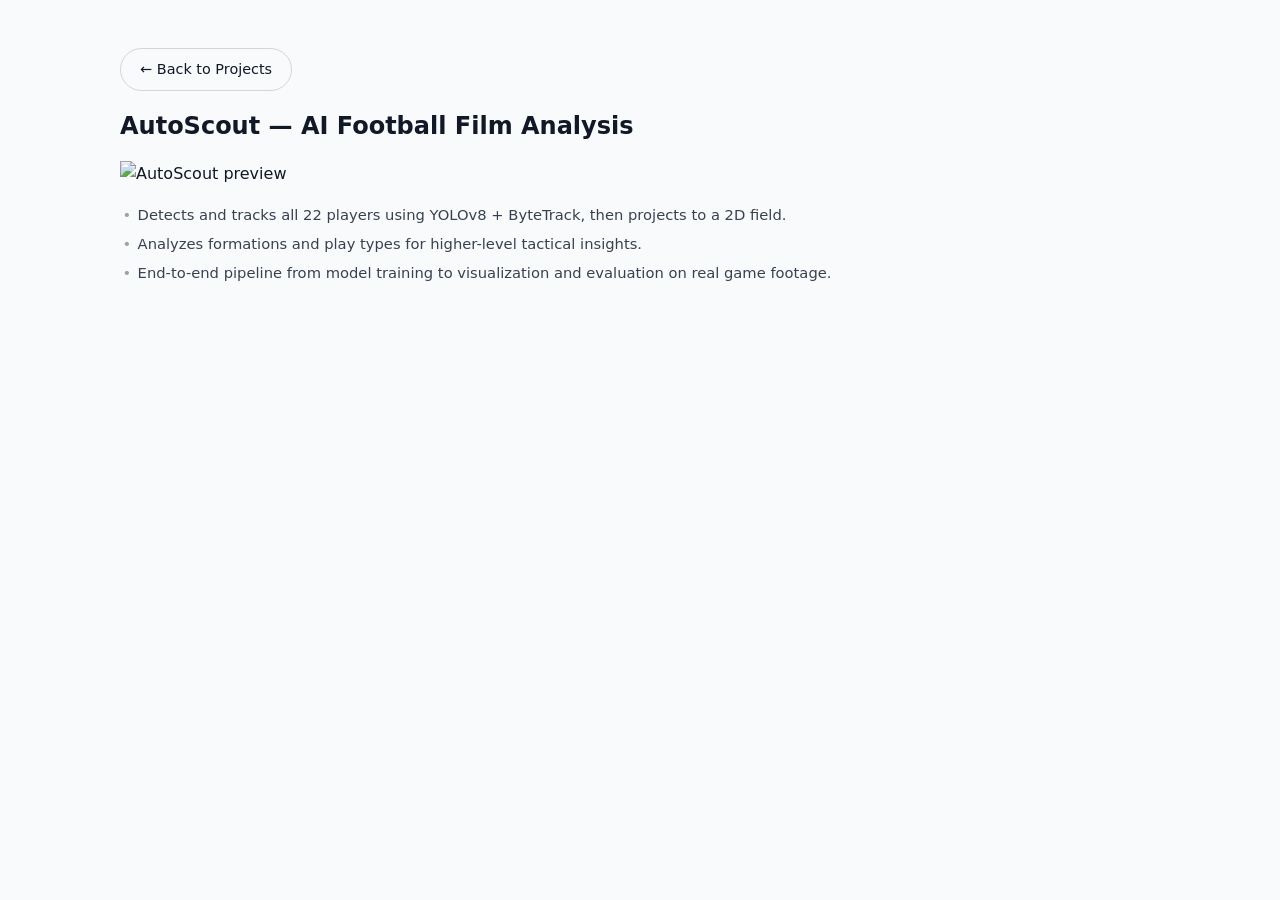
==== projects/autoscout.html @ d0f00c91 "add first project" ====
<!DOCTYPE html>
<html lang="en">
<head>
  <meta charset="UTF-8" />
  <meta name="viewport" content="width=device-width, initial-scale=1" />
  <title>AutoScout — Project Details</title>
  <link rel="stylesheet" href="../style.css" />
</head>
<body>
  <main class="section">
    <div class="container">
      <a href="../index.html#projects" class="btn">← Back to Projects</a>
      <h1 class="section-title" style="margin-top: 1rem;">AutoScout — AI Football Film Analysis</h1>
      <img class="project-image" src="../assets/project_pic/autoscout.jpg" alt="AutoScout preview" style="margin: 1rem 0;" />
      <ul class="card-list-items">
        <li>Detects and tracks all 22 players using YOLOv8 + ByteTrack, then projects to a 2D field.</li>
        <li>Analyzes formations and play types for higher-level tactical insights.</li>
        <li>End-to-end pipeline from model training to visualization and evaluation on real game footage.</li>
      </ul>
    </div>
  </main>
</body>
</html>
---- style.css ----
/* Basic reset */
*,
*::before,
*::after {
  box-sizing: border-box;
  margin: 0;
  padding: 0;
}

/* Global styles */
body {
  font-family: system-ui, -apple-system, BlinkMacSystemFont, "Segoe UI", sans-serif;
  color: #111827;
  background-color: #f9fafb;
  line-height: 1.6;
}

img {
  max-width: 100%;
  display: block;
}

a {
  color: inherit;
  text-decoration: none;
}

ul {
  list-style: none;
}

/* Layout helpers */
.container {
  width: 100%;
  max-width: 1080px;
  margin: 0 auto;
  padding: 0 1.25rem;
}

/* Header & nav */
.site-header {
  position: sticky;
  top: 0;
  z-index: 50;
  background-color: rgba(249, 250, 251, 0.95);
  border-bottom: 1px solid #e5e7eb;
  backdrop-filter: blur(10px);
}

.nav-container {
  display: flex;
  align-items: center;
  justify-content: space-between;
  height: 3.75rem;
}

.logo a {
  font-weight: 700;
  font-size: 1.1rem;
  letter-spacing: 0.03em;
}

.nav {
  display: flex;
  gap: 1.1rem;
  font-size: 0.9rem;
}

.nav a {
  padding: 0.25rem 0;
  position: relative;
}

.nav a::after {
  content: "";
  position: absolute;
  left: 0;
  bottom: -0.2rem;
  height: 2px;
  width: 0;
  background-color: #2563eb;
  transition: width 0.2s ease;
}

.nav a:hover::after {
  width: 100%;
}

/* Hero section */
.hero {
  padding: 4.5rem 0 3rem;
}

.hero-grid {
  display: grid;
  grid-template-columns: minmax(0, 2fr) minmax(0, 1.6fr);
  gap: 2.5rem;
  align-items: center;
}

.eyebrow {
  font-size: 0.8rem;
  text-transform: uppercase;
  letter-spacing: 0.12em;
  color: #6b7280;
  margin-bottom: 0.75rem;
}

.hero-title {
  font-size: clamp(2.1rem, 3vw, 2.6rem);
  font-weight: 750;
  margin-bottom: 0.75rem;
}

.highlight {
  color: #2563eb;
}

.hero-subtitle {
  font-size: 1rem;
  color: #4b5563;
  margin-bottom: 1.5rem;
}

.hero-actions {
  display: flex;
  flex-wrap: wrap;
  gap: 0.75rem;
  margin-bottom: 1rem;
}

.hero-meta {
  font-size: 0.9rem;
  color: #6b7280;
  display: flex;
  flex-wrap: wrap;
  gap: 0.75rem;
}

.hero-meta span {
  background-color: #e5e7eb;
  border-radius: 999px;
  padding: 0.25rem 0.7rem;
}

/* Hero photo */
.hero-photo-wrapper {
  display: flex;
  justify-content: center;
}

.hero-photo-circle {
  width: 220px;
  height: 220px;
  border-radius: 999px;
  padding: 6px;
  background: radial-gradient(circle at 0% 0%, #4f46e5, #0ea5e9);
  display: flex;
  align-items: center;
  justify-content: center;
}

.hero-photo {
  width: 100%;
  height: 100%;
  border-radius: 999px;
  object-fit: cover;
  border: 4px solid #f9fafb;
}

/* Buttons */
.btn {
  display: inline-flex;
  align-items: center;
  justify-content: center;
  padding: 0.55rem 1.2rem;
  border-radius: 999px;
  border: 1px solid #d1d5db;
  font-size: 0.9rem;
  font-weight: 500;
  color: #111827;
  background-color: #f9fafb;
  cursor: pointer;
  transition: background-color 0.15s ease, box-shadow 0.15s ease, transform 0.1s ease;
}

.btn.primary {
  background: linear-gradient(135deg, #2563eb, #4f46e5);
  color: #f9fafb;
  border-color: transparent;
}

.btn:hover {
  box-shadow: 0 10px 20px rgba(15, 23, 42, 0.08);
  transform: translateY(-1px);
  background-color: #f3f4f6;
}

.btn.primary:hover {
  background: linear-gradient(135deg, #1d4ed8, #4338ca);
}

/* Sections */
.section {
  padding: 3rem 0;
}

.section-alt {
  background-color: #f3f4f6;
}

.section-title {
  font-size: 1.5rem;
  font-weight: 700;
  margin-bottom: 0.5rem;
}

.section-lead {
  font-size: 0.98rem;
  color: #4b5563;
  margin-bottom: 1.5rem;
}

/* Cards */
.card-list {
  display: grid;
  gap: 1.5rem;
  margin-top: 1.25rem;
}

.cards-two-column {
  grid-template-columns: repeat(auto-fit, minmax(260px, 1fr));
}

.card {
  background-color: #ffffff;
  border-radius: 0.9rem;
  padding: 1.2rem 1.3rem;
  border: 1px solid #e5e7eb;
  box-shadow: 0 8px 18px rgba(15, 23, 42, 0.03);
}

.section-alt .card {
  background-color: #f9fafb;
}

.project-card .project-image {
  width: 100%;
  aspect-ratio: 16 / 9;
  object-fit: cover;
  border-radius: 0.6rem;
  margin-bottom: 0.75rem;
  background-color: #e5e7eb; /* placeholder when image missing */
}

.project-actions {
  margin-top: 0.6rem;
  display: flex;
  gap: 0.5rem;
}

.card-header {
  display: flex;
  flex-wrap: wrap;
  justify-content: space-between;
  gap: 0.5rem;
  margin-bottom: 0.35rem;
}

.card-header h3 {
  font-size: 1rem;
  font-weight: 600;
}

.card-title {
  display: flex;
  align-items: center;
  gap: 0.5rem;
}

.card-logo {
  width: 22px;
  height: 22px;
  object-fit: contain;
}

.card-subtitle {
  font-size: 0.9rem;
  color: #6b7280;
  margin-bottom: 0.4rem;
}

.tag {
  font-size: 0.75rem;
  text-transform: uppercase;
  letter-spacing: 0.09em;
  color: #4b5563;
  background-color: #e5e7eb;
  border-radius: 999px;
  padding: 0.2rem 0.6rem;
  white-space: nowrap;
}

.card-list-items {
  padding-left: 1.1rem;
}

.card-list-items li {
  position: relative;
  font-size: 0.92rem;
  color: #374151;
  margin-bottom: 0.35rem;
}

.card-list-items li::before {
  content: "•";
  position: absolute;
  left: -0.95rem;
  color: #9ca3af;
}

/* Pills & contact */
.pill-list {
  display: flex;
  flex-wrap: wrap;
  gap: 0.5rem;
  margin-top: 0.75rem;
}

.pill-list li {
  padding: 0.25rem 0.7rem;
  border-radius: 999px;
  background-color: #e5e7eb;
  font-size: 0.85rem;
  color: #374151;
}

.contact-grid {
  display: grid;
  grid-template-columns: minmax(0, 1.1fr) minmax(0, 1.4fr);
  gap: 2rem;
  align-items: flex-start;
}

.contact-links {
  display: flex;
  flex-direction: column;
  gap: 0.9rem;
}

.icon-links {
  display: flex;
  flex-wrap: wrap;
  gap: 0.75rem;
  font-size: 0.9rem;
}

.icon-links a {
  padding: 0.3rem 0.6rem;
  border-radius: 999px;
  border: 1px solid #d1d5db;
  background-color: #ffffff;
}

.icon-links a:hover {
  background-color: #e5e7eb;
}

/* Footer */
.site-footer {
  border-top: 1px solid #e5e7eb;
  padding: 1rem 0 1.2rem;
  background-color: #f9fafb;
  font-size: 0.85rem;
  color: #6b7280;
}

.footer-inner {
  display: flex;
  justify-content: space-between;
  gap: 0.75rem;
}

/* Responsive */
@media (max-width: 800px) {
  .nav {
    display: none;
  }

  .hero-grid {
    grid-template-columns: minmax(0, 1fr);
    text-align: left;
  }

  .hero-photo-wrapper {
    order: -1;
    margin-bottom: 1.5rem;
  }

  .hero-photo-circle {
    width: 180px;
    height: 180px;
  }

  .contact-grid {
    grid-template-columns: minmax(0, 1fr);
  }

  .footer-inner {
    flex-direction: column;
    align-items: flex-start;
  }
}

@media (max-width: 500px) {
  .hero-actions {
    flex-direction: column;
    align-items: stretch;
  }
}
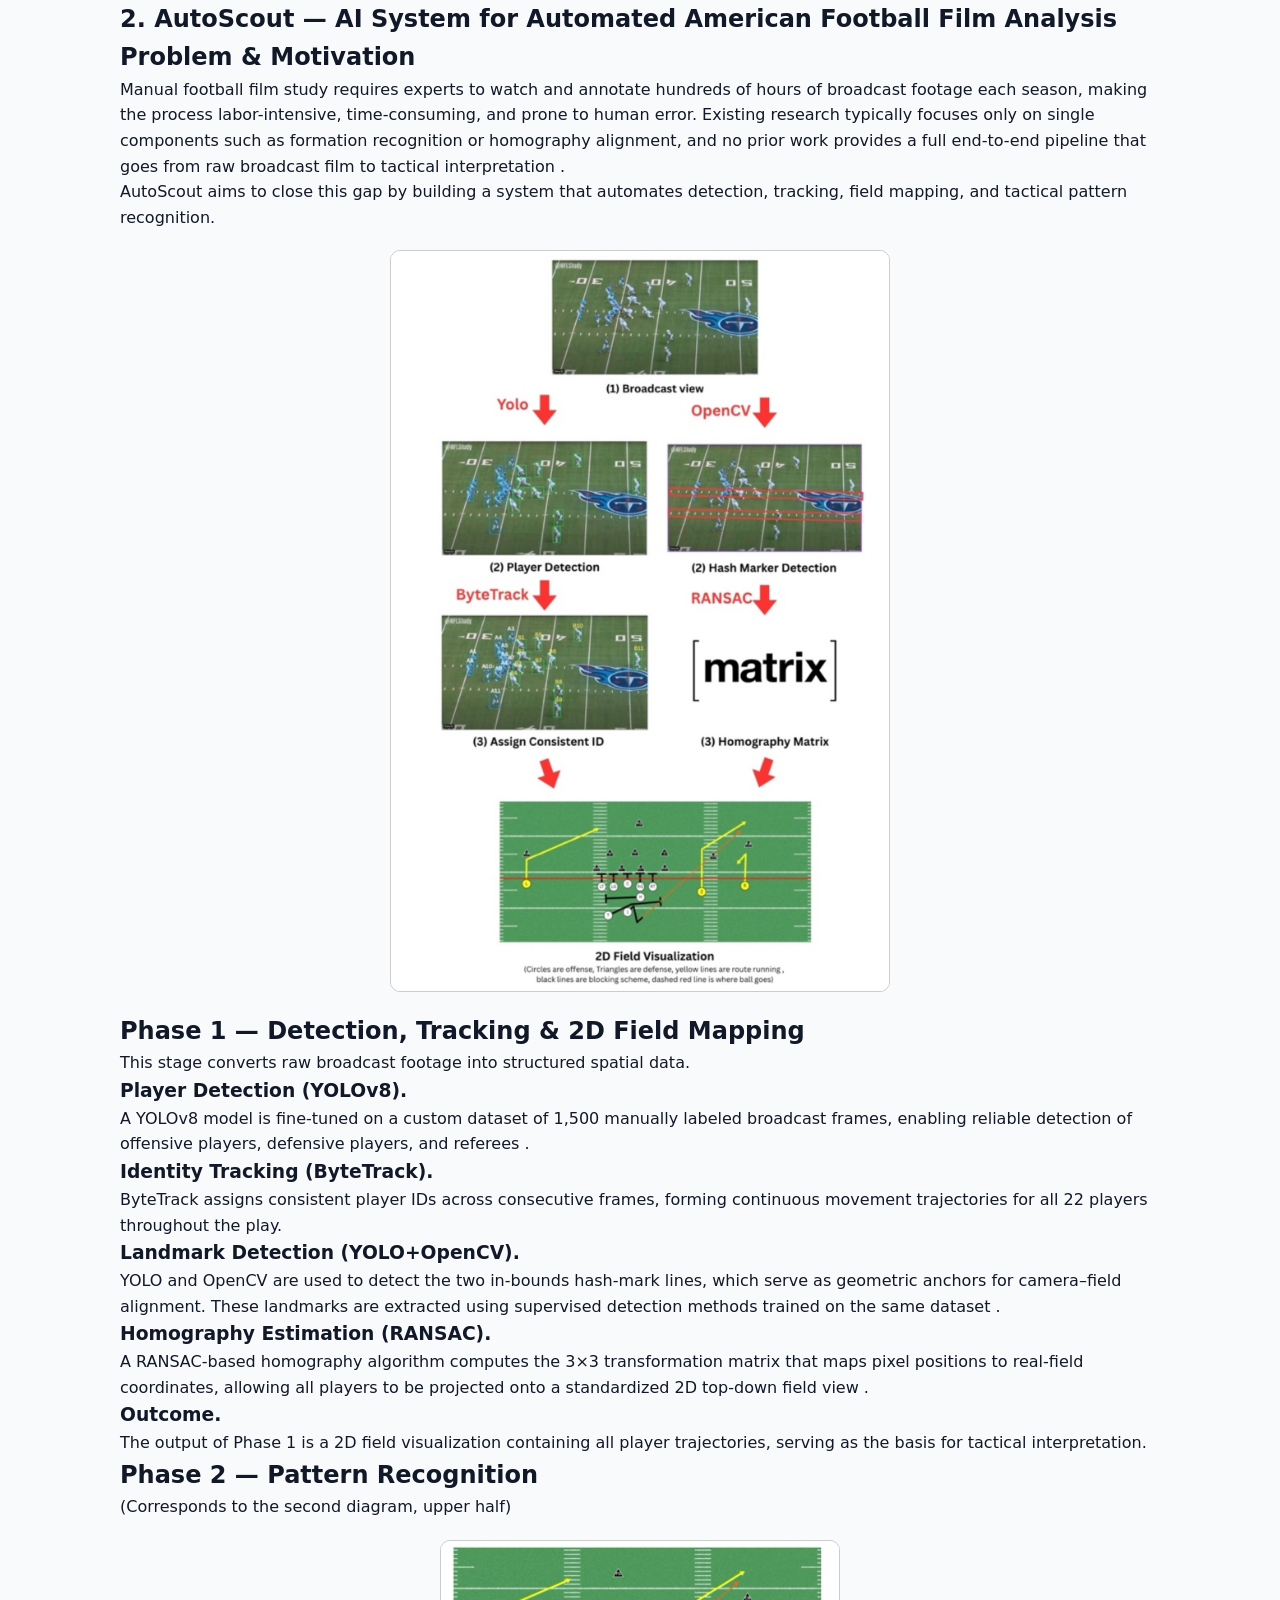
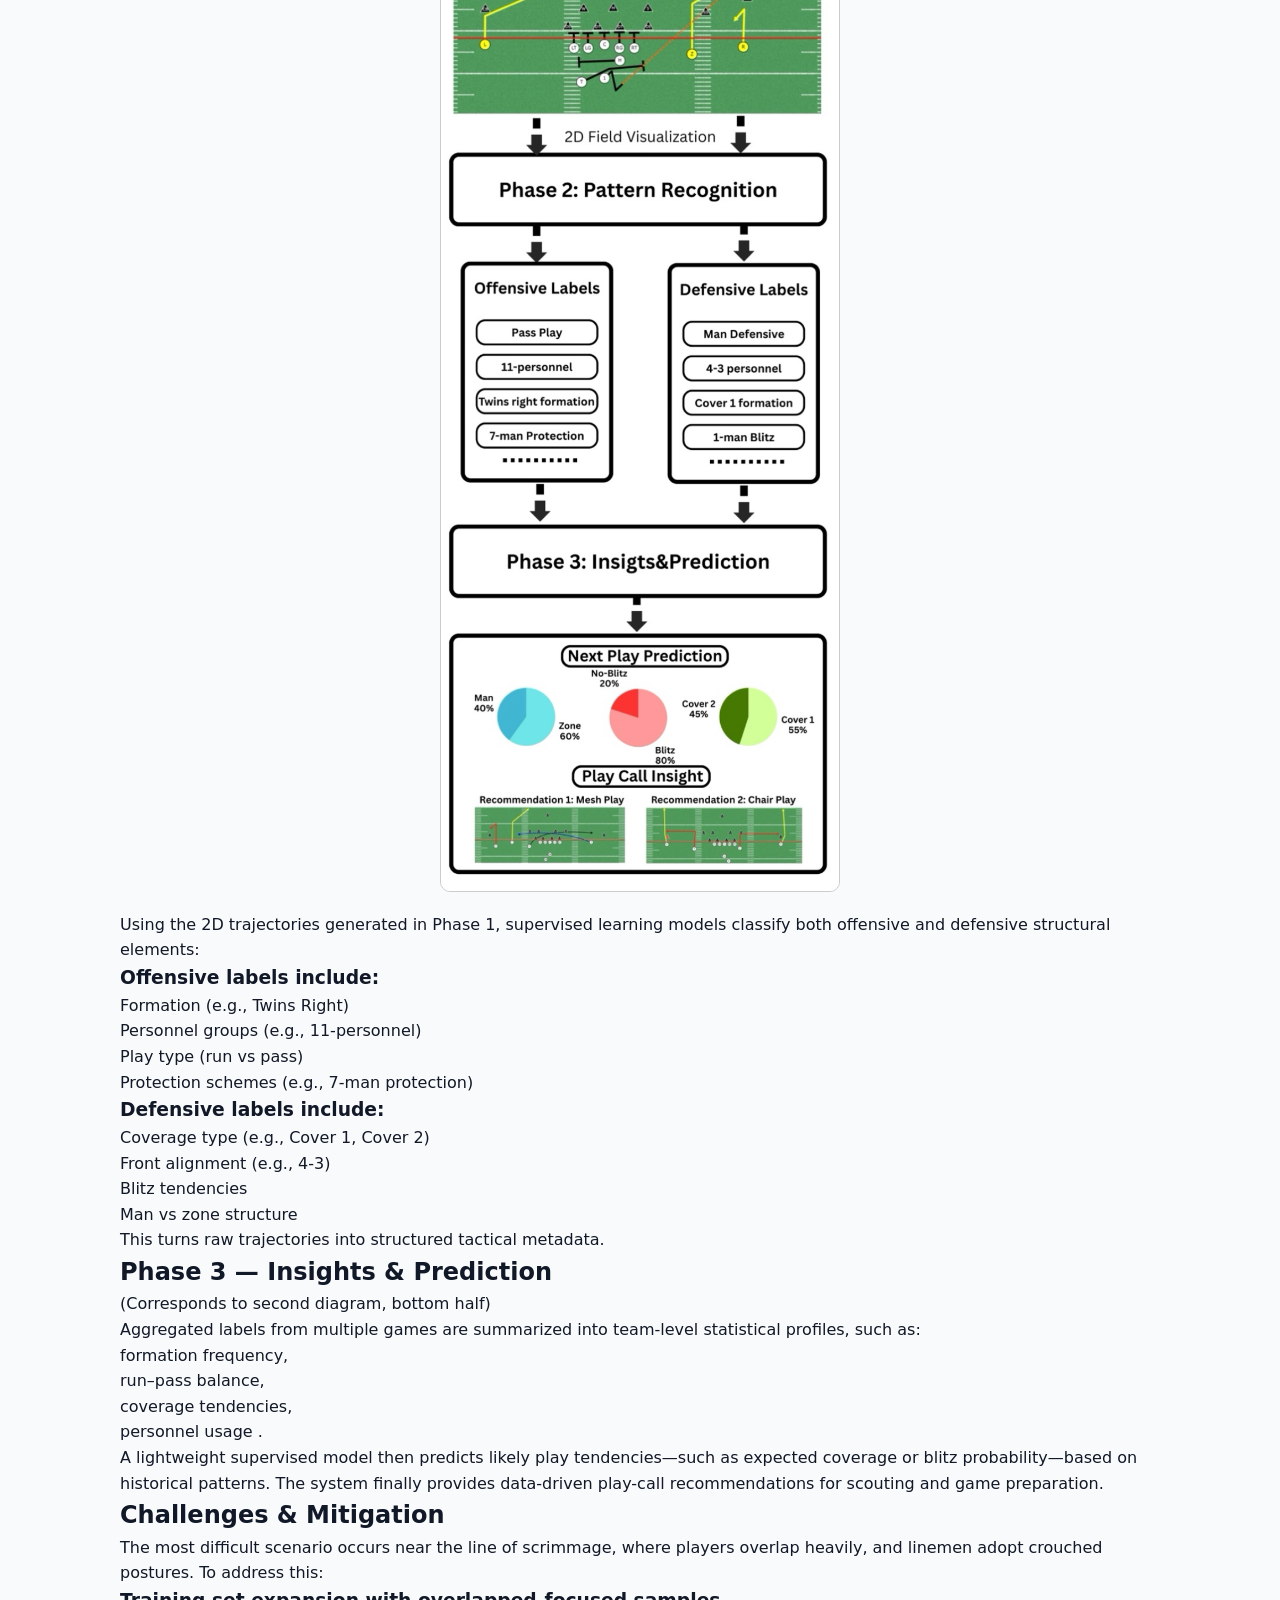
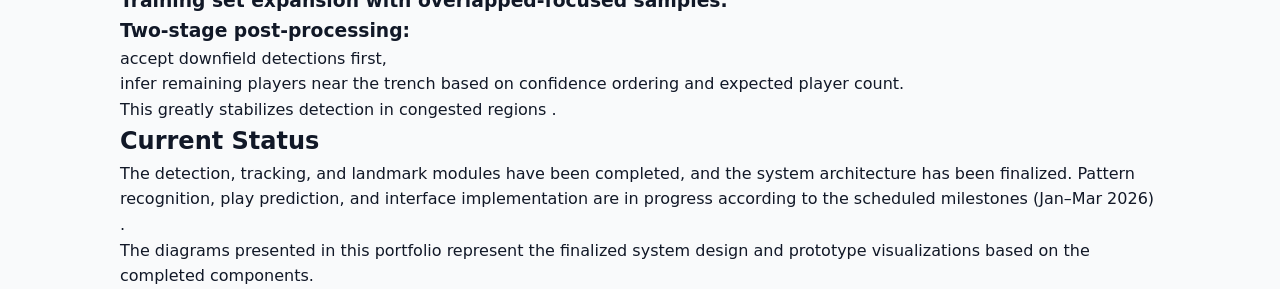
==== commit c1255b48: "before exam" ====
--- a/projects/autoscout.html
+++ b/projects/autoscout.html
@@ -1,25 +1,116 @@
 <!DOCTYPE html>
 <html lang="en">
 <head>
-  <meta charset="UTF-8" />
-  <meta name="viewport" content="width=device-width, initial-scale=1" />
-  <title>AutoScout — Project Details</title>
-  <link rel="stylesheet" href="../style.css" />
+  <meta charset="UTF-8">
+  <title>AutoScout</title>
+  <link rel="stylesheet" href="style.css">
 </head>
 <body>
-  <main class="section">
-    <div class="container">
-      <a href="../index.html#projects" class="btn">← Back to Projects</a>
-      <h1 class="section-title" style="margin-top: 1rem;">AutoScout — AI Football Film Analysis</h1>
-      <img class="project-image" src="../assets/project_pic/autoscout.jpg" alt="AutoScout preview" style="margin: 1rem 0;" />
-      <ul class="card-list-items">
-        <li>Detects and tracks all 22 players using YOLOv8 + ByteTrack, then projects to a 2D field.</li>
-        <li>Analyzes formations and play types for higher-level tactical insights.</li>
-        <li>End-to-end pipeline from model training to visualization and evaluation on real game footage.</li>
-      </ul>
-    </div>
+  <main class="container">
+    <section class="project-section">
+
+      <h1>2. AutoScout — AI System for Automated American Football Film Analysis</h1>
+
+      <h2>Problem &amp; Motivation</h2>
+
+      <p>Manual football film study requires experts to watch and annotate hundreds of hours of broadcast footage each season, making the process labor-intensive, time-consuming, and prone to human error. Existing research typically focuses only on single components such as formation recognition or homography alignment, and no prior work provides a full end-to-end pipeline that goes from raw broadcast film to tactical interpretation .</p>
+
+      <p>AutoScout aims to close this gap by building a system that automates detection, tracking, field mapping, and tactical pattern recognition.</p>
+
+      <!-- === DIAGRAM 1 FROM WORD FILE === -->
+      <div class="std-img">
+        <img src="../assets/project_pic/AutoScout/AutoScout_Pic_1.png" alt="AutoScout diagram 1" style="width: 500px; max-width: 100%; height: auto;">
+      </div>
+
+      <h2>Phase 1 — Detection, Tracking &amp; 2D Field Mapping</h2>
+
+      <p>This stage converts raw broadcast footage into structured spatial data.</p>
+
+      <h3>Player Detection (YOLOv8).</h3>
+      <p>A YOLOv8 model is fine-tuned on a custom dataset of 1,500 manually labeled broadcast frames, enabling reliable detection of offensive players, defensive players, and referees .</p>
+
+      <h3>Identity Tracking (ByteTrack).</h3>
+      <p>ByteTrack assigns consistent player IDs across consecutive frames, forming continuous movement trajectories for all 22 players throughout the play. </p>
+
+      <h3>Landmark Detection (YOLO+OpenCV).</h3>
+      <p>YOLO and OpenCV are used to detect the two in-bounds hash-mark lines, which serve as geometric anchors for camera–field alignment. These landmarks are extracted using supervised detection methods trained on the same dataset .</p>
+
+      <h3>Homography Estimation (RANSAC).</h3>
+      <p>A RANSAC-based homography algorithm computes the 3×3 transformation matrix that maps pixel positions to real-field coordinates, allowing all players to be projected onto a standardized 2D top-down field view .</p>
+
+      <h3>Outcome.</h3>
+      <p>The output of Phase 1 is a 2D field visualization containing all player trajectories, serving as the basis for tactical interpretation.</p>
+
+      <h2>Phase 2 — Pattern Recognition</h2>
+
+      <p>(Corresponds to the second diagram, upper half)</p>
+
+      <!-- === DIAGRAM 2 FROM WORD FILE === -->
+      <div class="std-img">
+        <img src="../assets/project_pic/AutoScout/AutoScout_Pic_2.png" alt="AutoScout diagram 2" style="width: 400px; max-width: 100%; height: auto;">
+      </div>
+
+      <p>Using the 2D trajectories generated in Phase 1, supervised learning models classify both offensive and defensive structural elements:</p>
+
+      <h3>Offensive labels include:</h3>
+
+      <p>Formation (e.g., Twins Right)</p>
+
+      <p>Personnel groups (e.g., 11-personnel)</p>
+
+      <p>Play type (run vs pass)</p>
+
+      <p>Protection schemes (e.g., 7-man protection)</p>
+
+      <h3>Defensive labels include:</h3>
+
+      <p>Coverage type (e.g., Cover 1, Cover 2)</p>
+
+      <p>Front alignment (e.g., 4-3)</p>
+
+      <p>Blitz tendencies</p>
+
+      <p>Man vs zone structure</p>
+
+      <p>This turns raw trajectories into structured tactical metadata.</p>
+
+      <h2>Phase 3 — Insights &amp; Prediction</h2>
+
+      <p>(Corresponds to second diagram, bottom half)</p>
+
+      <p>Aggregated labels from multiple games are summarized into team-level statistical profiles, such as:</p>
+
+      <p>formation frequency,</p>
+
+      <p>run–pass balance,</p>
+
+      <p>coverage tendencies,</p>
+
+      <p>personnel usage .</p>
+
+      <p>A lightweight supervised model then predicts likely play tendencies—such as expected coverage or blitz probability—based on historical patterns. The system finally provides data-driven play-call recommendations for scouting and game preparation.</p>
+
+      <h2>Challenges &amp; Mitigation</h2>
+
+      <p>The most difficult scenario occurs near the line of scrimmage, where players overlap heavily, and linemen adopt crouched postures. To address this:</p>
+
+      <h3>Training set expansion with overlapped-focused samples.</h3>
+
+      <h3>Two-stage post-processing:</h3>
+
+      <p>accept downfield detections first,</p>
+
+      <p>infer remaining players near the trench based on confidence ordering and expected player count.</p>
+
+      <p>This greatly stabilizes detection in congested regions .</p>
+
+      <h2>Current Status</h2>
+
+      <p>The detection, tracking, and landmark modules have been completed, and the system architecture has been finalized. Pattern recognition, play prediction, and interface implementation are in progress according to the scheduled milestones (Jan–Mar 2026) .</p>
+
+      <p>The diagrams presented in this portfolio represent the finalized system design and prototype visualizations based on the completed components.</p>
+
+    </section>
   </main>
 </body>
 </html>
-
-
--- a/projects/style.css
+++ b/projects/style.css
@@ -0,0 +1,47 @@
+/* Inherit global site styles for project pages */
+@import url('../style.css');
+
+/* Project page helpers */
+.std-img {
+  width: 100%;
+  margin: 20px 0;
+  display: flex;
+  justify-content: center;
+}
+
+.std-img img {
+  /* Consistent width across all images while staying responsive */
+  width: 500px;
+  max-width: 100%;
+  height: auto;
+  border-radius: 10px;
+  border: 1px solid #ccc;
+}
+
+.std-gallery {
+  display: grid;
+  grid-template-columns: repeat(auto-fit, minmax(260px, 1fr));
+  gap: 20px;
+  margin-top: 20px;
+  justify-items: center; /* center images within each grid cell */
+}
+
+.std-gallery img {
+  width: 100%;
+  border-radius: 10px;
+  border: 1px solid #ddd;
+  object-fit: cover;
+}
+
+/* First and last image in the project get a different width */
+.project-section .std-img:first-of-type img{
+    width: 1100px;
+    max-width: 100%;
+    height: auto;
+  }
+  
+.project-section .std-img:last-of-type img {
+  width: 900px;
+  max-width: 100%;
+  height: auto;
+}
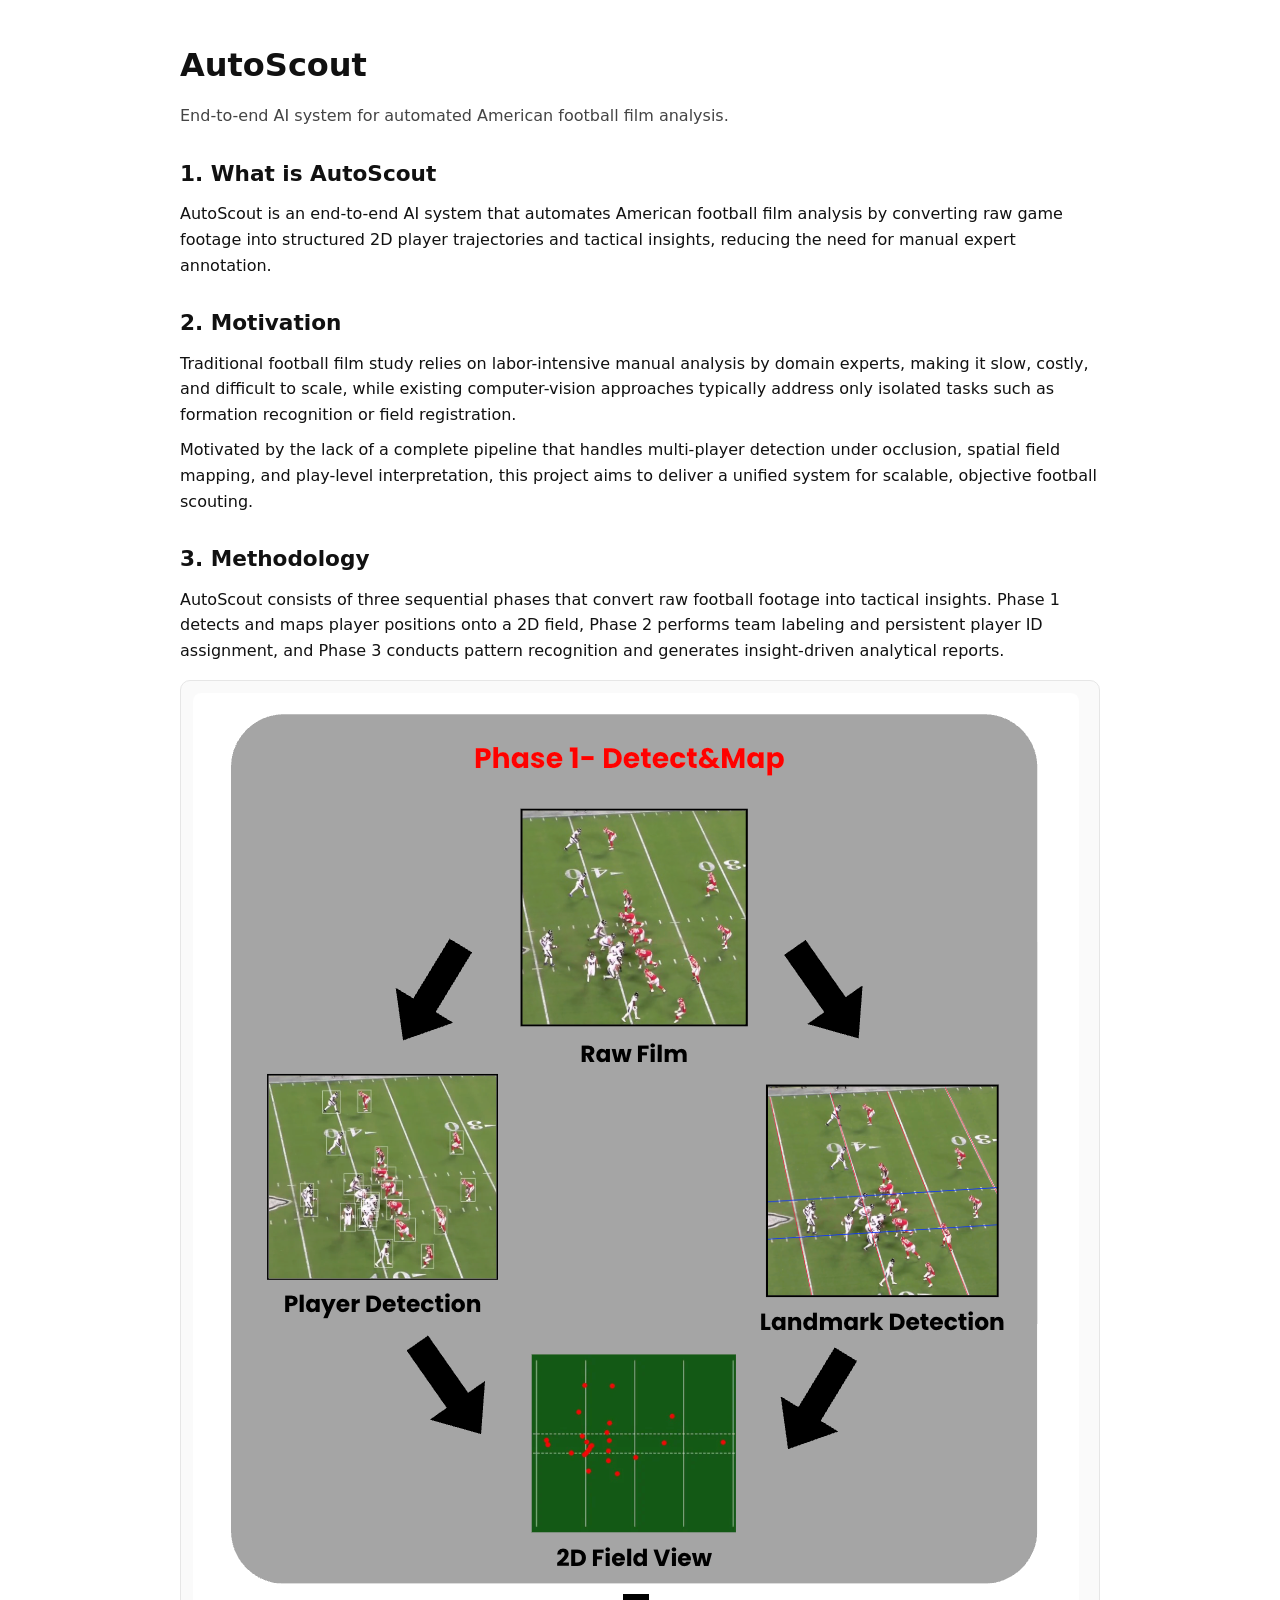
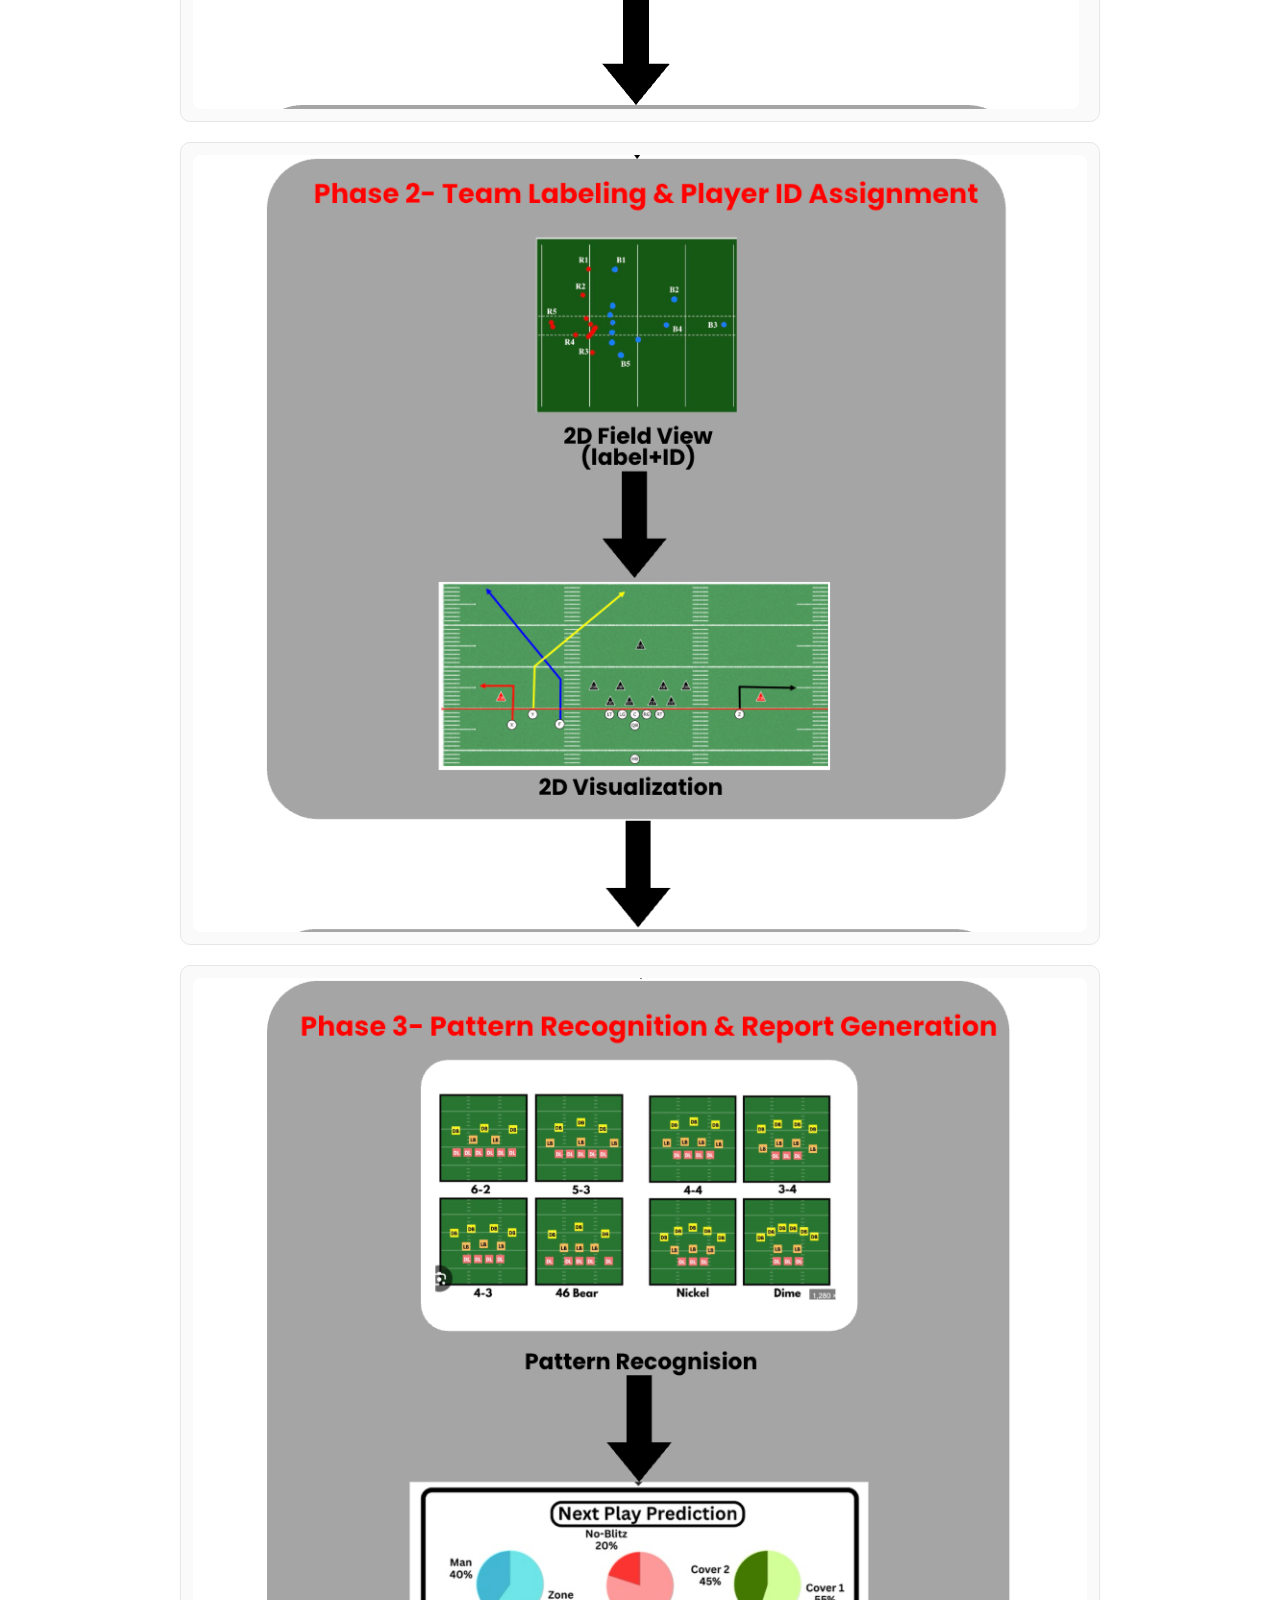
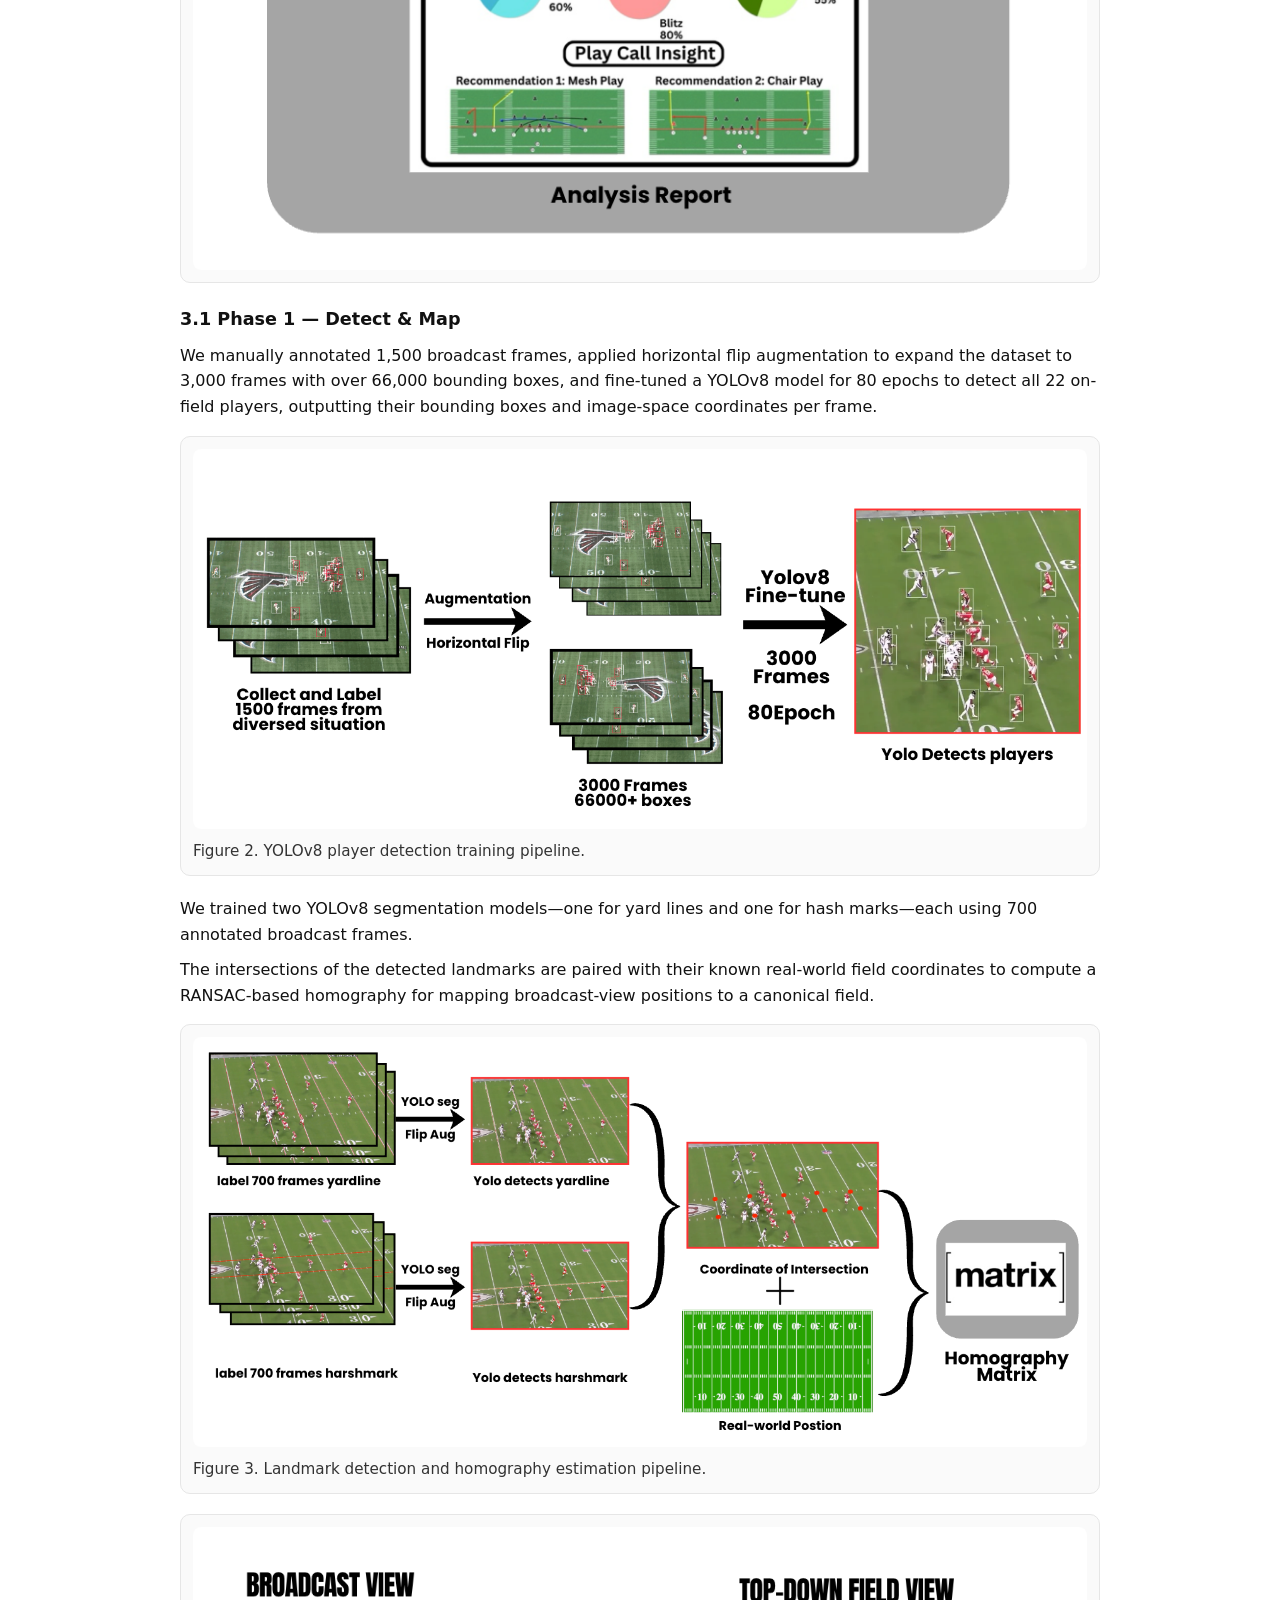
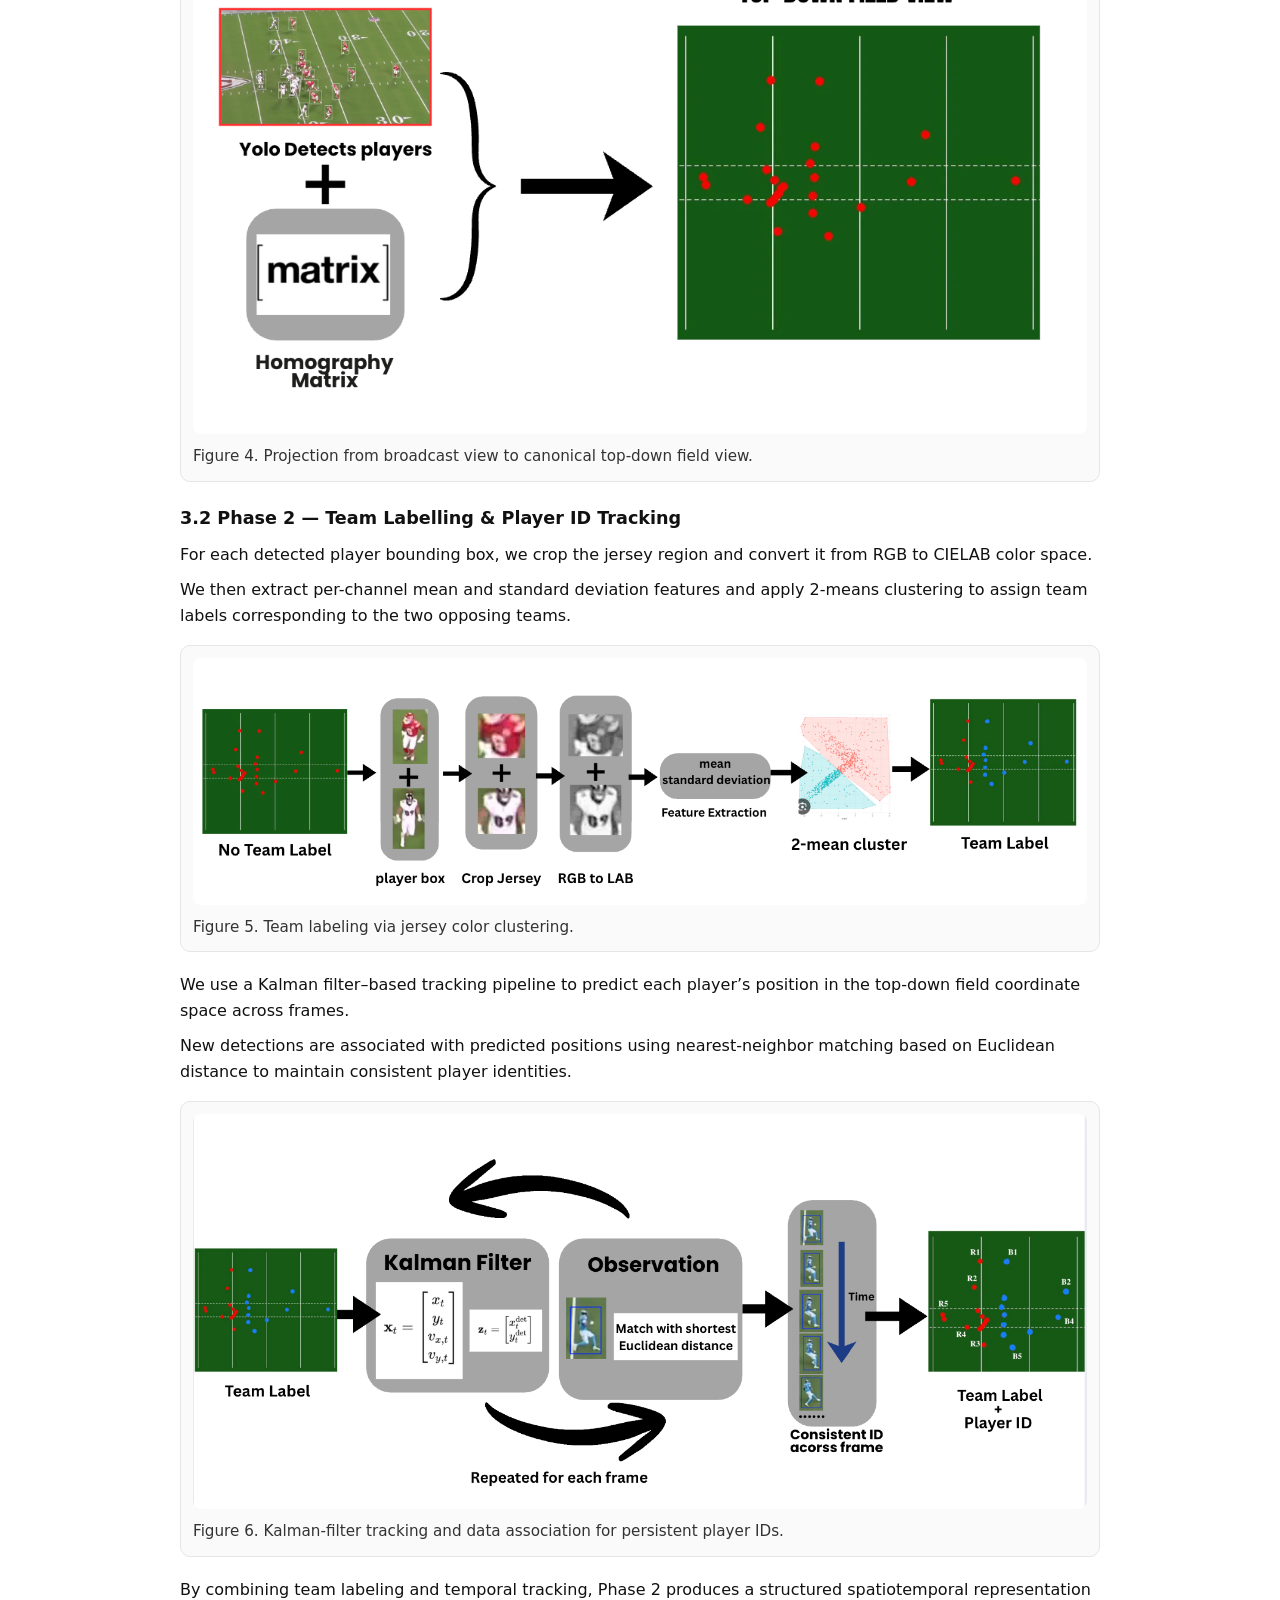
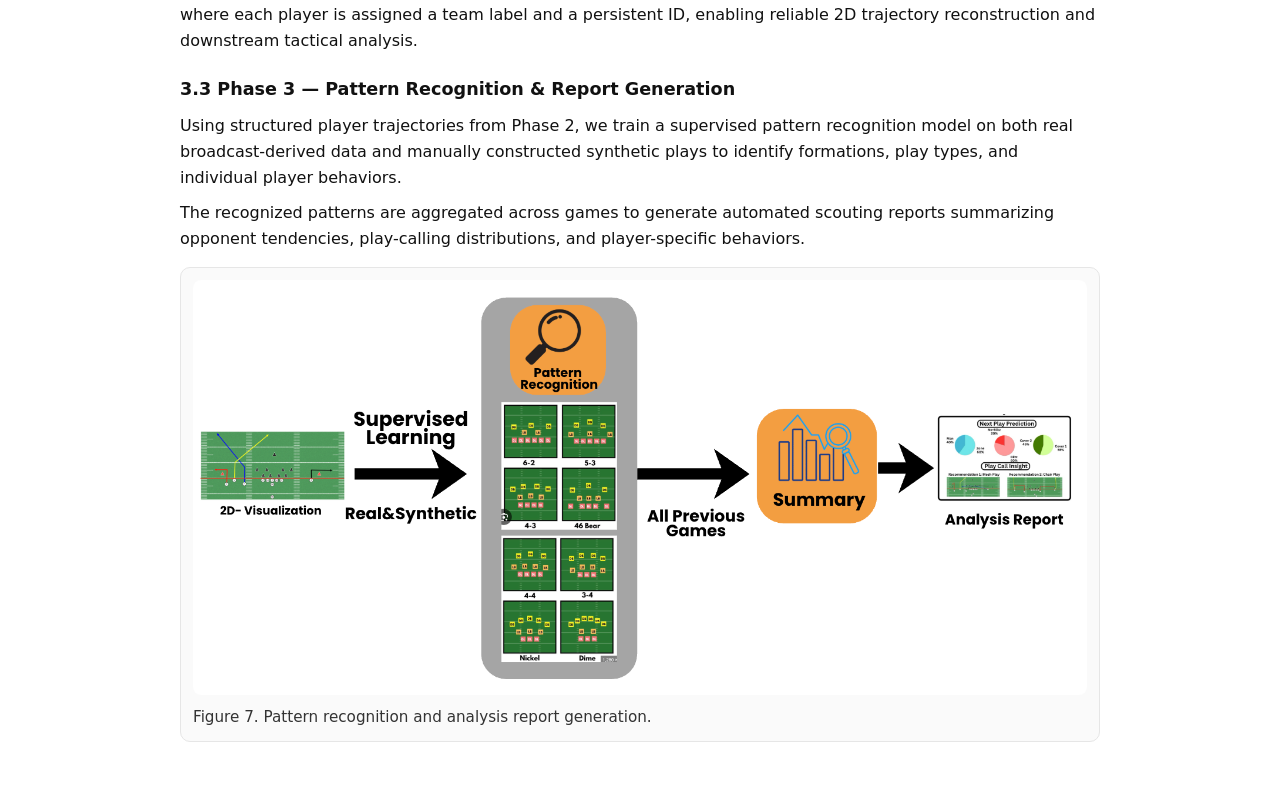
==== commit 3fd23ac8: "update autoscout" ====
--- a/projects/autoscout.html
+++ b/projects/autoscout.html
@@ -1,115 +1,181 @@
-<!DOCTYPE html>
+<!doctype html>
 <html lang="en">
 <head>
-  <meta charset="UTF-8">
-  <title>AutoScout</title>
-  <link rel="stylesheet" href="style.css">
+  <meta charset="utf-8" />
+  <meta name="viewport" content="width=device-width, initial-scale=1" />
+  <title>AutoScout — Project Summary</title>
+  <style>
+    :root { --maxw: 920px; }
+    body {
+      font-family: system-ui, -apple-system, Segoe UI, Roboto, Helvetica, Arial, sans-serif;
+      line-height: 1.6;
+      margin: 0;
+      color: #111;
+      background: #fff;
+    }
+    main { max-width: var(--maxw); margin: 0 auto; padding: 40px 20px; }
+    h1 { font-size: 2rem; margin: 0 0 12px; }
+    h2 { font-size: 1.35rem; margin: 28px 0 10px; }
+    h3 { font-size: 1.1rem; margin: 22px 0 8px; }
+    p { margin: 10px 0; }
+    figure {
+      margin: 16px 0 20px;
+      padding: 12px;
+      border: 1px solid #e6e6e6;
+      border-radius: 10px;
+      background: #fafafa;
+    }
+    figure img {
+      display: block;
+      max-width: 100%;
+      height: auto;
+      border-radius: 8px;
+    }
+    figcaption {
+      margin-top: 10px;
+      font-size: 0.95rem;
+      color: #333;
+    }
+    .muted { color: #444; }
+  </style>
 </head>
+
 <body>
-  <main class="container">
-    <section class="project-section">
+  <main>
+    <header>
+      <h1>AutoScout</h1>
+      <p class="muted">End-to-end AI system for automated American football film analysis.</p>
+    </header>
 
-      <h1>2. AutoScout — AI System for Automated American Football Film Analysis</h1>
+    <section id="what-is-autoscout">
+      <h2>1. What is AutoScout</h2>
+      <p>
+        AutoScout is an end-to-end AI system that automates American football film analysis by converting raw game footage
+        into structured 2D player trajectories and tactical insights, reducing the need for manual expert annotation.
+      </p>
+    </section>
 
-      <h2>Problem &amp; Motivation</h2>
+    <section id="motivation">
+      <h2>2. Motivation</h2>
+      <p>
+        Traditional football film study relies on labor-intensive manual analysis by domain experts, making it slow, costly,
+        and difficult to scale, while existing computer-vision approaches typically address only isolated tasks such as
+        formation recognition or field registration.
+      </p>
+      <p>
+        Motivated by the lack of a complete pipeline that handles multi-player detection under occlusion, spatial field
+        mapping, and play-level interpretation, this project aims to deliver a unified system for scalable, objective
+        football scouting.
+      </p>
+    </section>
 
-      <p>Manual football film study requires experts to watch and annotate hundreds of hours of broadcast footage each season, making the process labor-intensive, time-consuming, and prone to human error. Existing research typically focuses only on single components such as formation recognition or homography alignment, and no prior work provides a full end-to-end pipeline that goes from raw broadcast film to tactical interpretation .</p>
+    <section id="methodology">
+      <h2>3. Methodology</h2>
+      <p>
+        AutoScout consists of three sequential phases that convert raw football footage into tactical insights. Phase 1
+        detects and maps player positions onto a 2D field, Phase 2 performs team labeling and persistent player ID assignment,
+        and Phase 3 conducts pattern recognition and generates insight-driven analytical reports.
+      </p>
 
-      <p>AutoScout aims to close this gap by building a system that automates detection, tracking, field mapping, and tactical pattern recognition.</p>
+      <figure id="figure1">
+        <img src="../assets/Autoscout/figure1.png" alt="Figure 1: AutoScout workflow overview (Phase 1–3)." />
+      </figure>
+      <figure id="figure11">
+        <img src="../assets/Autoscout/figure11.png" alt="Figure 1: AutoScout workflow overview (Phase 1–3)." />
+      </figure>
+      <figure id="figure12">
+        <img src="../assets/Autoscout/figure12.png" alt="Figure 1: AutoScout workflow overview (Phase 1–3)." />
+      </figure>
 
-      <!-- === DIAGRAM 1 FROM WORD FILE === -->
-      <div class="std-img">
-        <img src="../assets/project_pic/AutoScout/AutoScout_Pic_1.png" alt="AutoScout diagram 1" style="width: 500px; max-width: 100%; height: auto;">
-      </div>
+      <section id="phase1">
+        <h3>3.1 Phase 1 — Detect &amp; Map</h3>
 
-      <h2>Phase 1 — Detection, Tracking &amp; 2D Field Mapping</h2>
+        <p>
+          We manually annotated 1,500 broadcast frames, applied horizontal flip augmentation to expand the dataset to 3,000
+          frames with over 66,000 bounding boxes, and fine-tuned a YOLOv8 model for 80 epochs to detect all 22 on-field
+          players, outputting their bounding boxes and image-space coordinates per frame.
+        </p>
 
-      <p>This stage converts raw broadcast footage into structured spatial data.</p>
+        <figure id="figure2">
+          <img src="../assets/Autoscout/figure2.png" alt="Figure 2: YOLOv8 player detection training pipeline." />
+          <figcaption>Figure 2. YOLOv8 player detection training pipeline.</figcaption>
+        </figure>
 
-      <h3>Player Detection (YOLOv8).</h3>
-      <p>A YOLOv8 model is fine-tuned on a custom dataset of 1,500 manually labeled broadcast frames, enabling reliable detection of offensive players, defensive players, and referees .</p>
+        <p>
+          We trained two YOLOv8 segmentation models—one for yard lines and one for hash marks—each using 700 annotated
+          broadcast frames.
+        </p>
+        <p>
+          The intersections of the detected landmarks are paired with their known real-world field coordinates to compute a
+          RANSAC-based homography for mapping broadcast-view positions to a canonical field.
+        </p>
 
-      <h3>Identity Tracking (ByteTrack).</h3>
-      <p>ByteTrack assigns consistent player IDs across consecutive frames, forming continuous movement trajectories for all 22 players throughout the play. </p>
+        <figure id="figure3">
+          <img src="../assets/Autoscout/figure3.png" alt="Figure 3: Landmark detection and homography estimation pipeline." />
+          <figcaption>Figure 3. Landmark detection and homography estimation pipeline.</figcaption>
+        </figure>
 
-      <h3>Landmark Detection (YOLO+OpenCV).</h3>
-      <p>YOLO and OpenCV are used to detect the two in-bounds hash-mark lines, which serve as geometric anchors for camera–field alignment. These landmarks are extracted using supervised detection methods trained on the same dataset .</p>
+        <figure id="figure4">
+          <img src="../assets/Autoscout/figure4.png" alt="Figure 4: Projection from broadcast view to canonical top-down field view." />
+          <figcaption>Figure 4. Projection from broadcast view to canonical top-down field view.</figcaption>
+        </figure>
+      </section>
 
-      <h3>Homography Estimation (RANSAC).</h3>
-      <p>A RANSAC-based homography algorithm computes the 3×3 transformation matrix that maps pixel positions to real-field coordinates, allowing all players to be projected onto a standardized 2D top-down field view .</p>
+      <section id="phase2">
+        <h3>3.2 Phase 2 — Team Labelling &amp; Player ID Tracking</h3>
 
-      <h3>Outcome.</h3>
-      <p>The output of Phase 1 is a 2D field visualization containing all player trajectories, serving as the basis for tactical interpretation.</p>
+        <p>
+          For each detected player bounding box, we crop the jersey region and convert it from RGB to CIELAB color space.
+        </p>
+        <p>
+          We then extract per-channel mean and standard deviation features and apply 2-means clustering to assign team labels
+          corresponding to the two opposing teams.
+        </p>
 
-      <h2>Phase 2 — Pattern Recognition</h2>
+        <figure id="figure5">
+          <img src="../assets/Autoscout/figure5.png" alt="Figure 5: Team labeling via jersey color clustering." />
+          <figcaption>Figure 5. Team labeling via jersey color clustering.</figcaption>
+        </figure>
 
-      <p>(Corresponds to the second diagram, upper half)</p>
+        <p>
+          We use a Kalman filter–based tracking pipeline to predict each player’s position in the top-down field coordinate
+          space across frames.
+        </p>
+        <p>
+          New detections are associated with predicted positions using nearest-neighbor matching based on Euclidean distance
+          to maintain consistent player identities.
+        </p>
 
-      <!-- === DIAGRAM 2 FROM WORD FILE === -->
-      <div class="std-img">
-        <img src="../assets/project_pic/AutoScout/AutoScout_Pic_2.png" alt="AutoScout diagram 2" style="width: 400px; max-width: 100%; height: auto;">
-      </div>
+        <figure id="figure6">
+          <img src="../assets/Autoscout/figure6.png" alt="Figure 6: Kalman-filter tracking and data association for persistent player IDs." />
+          <figcaption>Figure 6. Kalman-filter tracking and data association for persistent player IDs.</figcaption>
+        </figure>
 
-      <p>Using the 2D trajectories generated in Phase 1, supervised learning models classify both offensive and defensive structural elements:</p>
+        <p>
+          By combining team labeling and temporal tracking, Phase 2 produces a structured spatiotemporal representation where
+          each player is assigned a team label and a persistent ID, enabling reliable 2D trajectory reconstruction and
+          downstream tactical analysis.
+        </p>
+      </section>
 
-      <h3>Offensive labels include:</h3>
+      <section id="phase3">
+        <h3>3.3 Phase 3 — Pattern Recognition &amp; Report Generation</h3>
 
-      <p>Formation (e.g., Twins Right)</p>
+        <p>
+          Using structured player trajectories from Phase 2, we train a supervised pattern recognition model on both real
+          broadcast-derived data and manually constructed synthetic plays to identify formations, play types, and individual
+          player behaviors.
+        </p>
+        <p>
+          The recognized patterns are aggregated across games to generate automated scouting reports summarizing opponent
+          tendencies, play-calling distributions, and player-specific behaviors.
+        </p>
 
-      <p>Personnel groups (e.g., 11-personnel)</p>
-
-      <p>Play type (run vs pass)</p>
-
-      <p>Protection schemes (e.g., 7-man protection)</p>
-
-      <h3>Defensive labels include:</h3>
-
-      <p>Coverage type (e.g., Cover 1, Cover 2)</p>
-
-      <p>Front alignment (e.g., 4-3)</p>
-
-      <p>Blitz tendencies</p>
-
-      <p>Man vs zone structure</p>
-
-      <p>This turns raw trajectories into structured tactical metadata.</p>
-
-      <h2>Phase 3 — Insights &amp; Prediction</h2>
-
-      <p>(Corresponds to second diagram, bottom half)</p>
-
-      <p>Aggregated labels from multiple games are summarized into team-level statistical profiles, such as:</p>
-
-      <p>formation frequency,</p>
-
-      <p>run–pass balance,</p>
-
-      <p>coverage tendencies,</p>
-
-      <p>personnel usage .</p>
-
-      <p>A lightweight supervised model then predicts likely play tendencies—such as expected coverage or blitz probability—based on historical patterns. The system finally provides data-driven play-call recommendations for scouting and game preparation.</p>
-
-      <h2>Challenges &amp; Mitigation</h2>
-
-      <p>The most difficult scenario occurs near the line of scrimmage, where players overlap heavily, and linemen adopt crouched postures. To address this:</p>
-
-      <h3>Training set expansion with overlapped-focused samples.</h3>
-
-      <h3>Two-stage post-processing:</h3>
-
-      <p>accept downfield detections first,</p>
-
-      <p>infer remaining players near the trench based on confidence ordering and expected player count.</p>
-
-      <p>This greatly stabilizes detection in congested regions .</p>
-
-      <h2>Current Status</h2>
-
-      <p>The detection, tracking, and landmark modules have been completed, and the system architecture has been finalized. Pattern recognition, play prediction, and interface implementation are in progress according to the scheduled milestones (Jan–Mar 2026) .</p>
-
-      <p>The diagrams presented in this portfolio represent the finalized system design and prototype visualizations based on the completed components.</p>
-
+        <figure id="figure7">
+          <img src="../assets/Autoscout/figure7.png" alt="Figure 7: Pattern recognition and analysis report generation." />
+          <figcaption>Figure 7. Pattern recognition and analysis report generation.</figcaption>
+        </figure>
+      </section>
     </section>
   </main>
 </body>
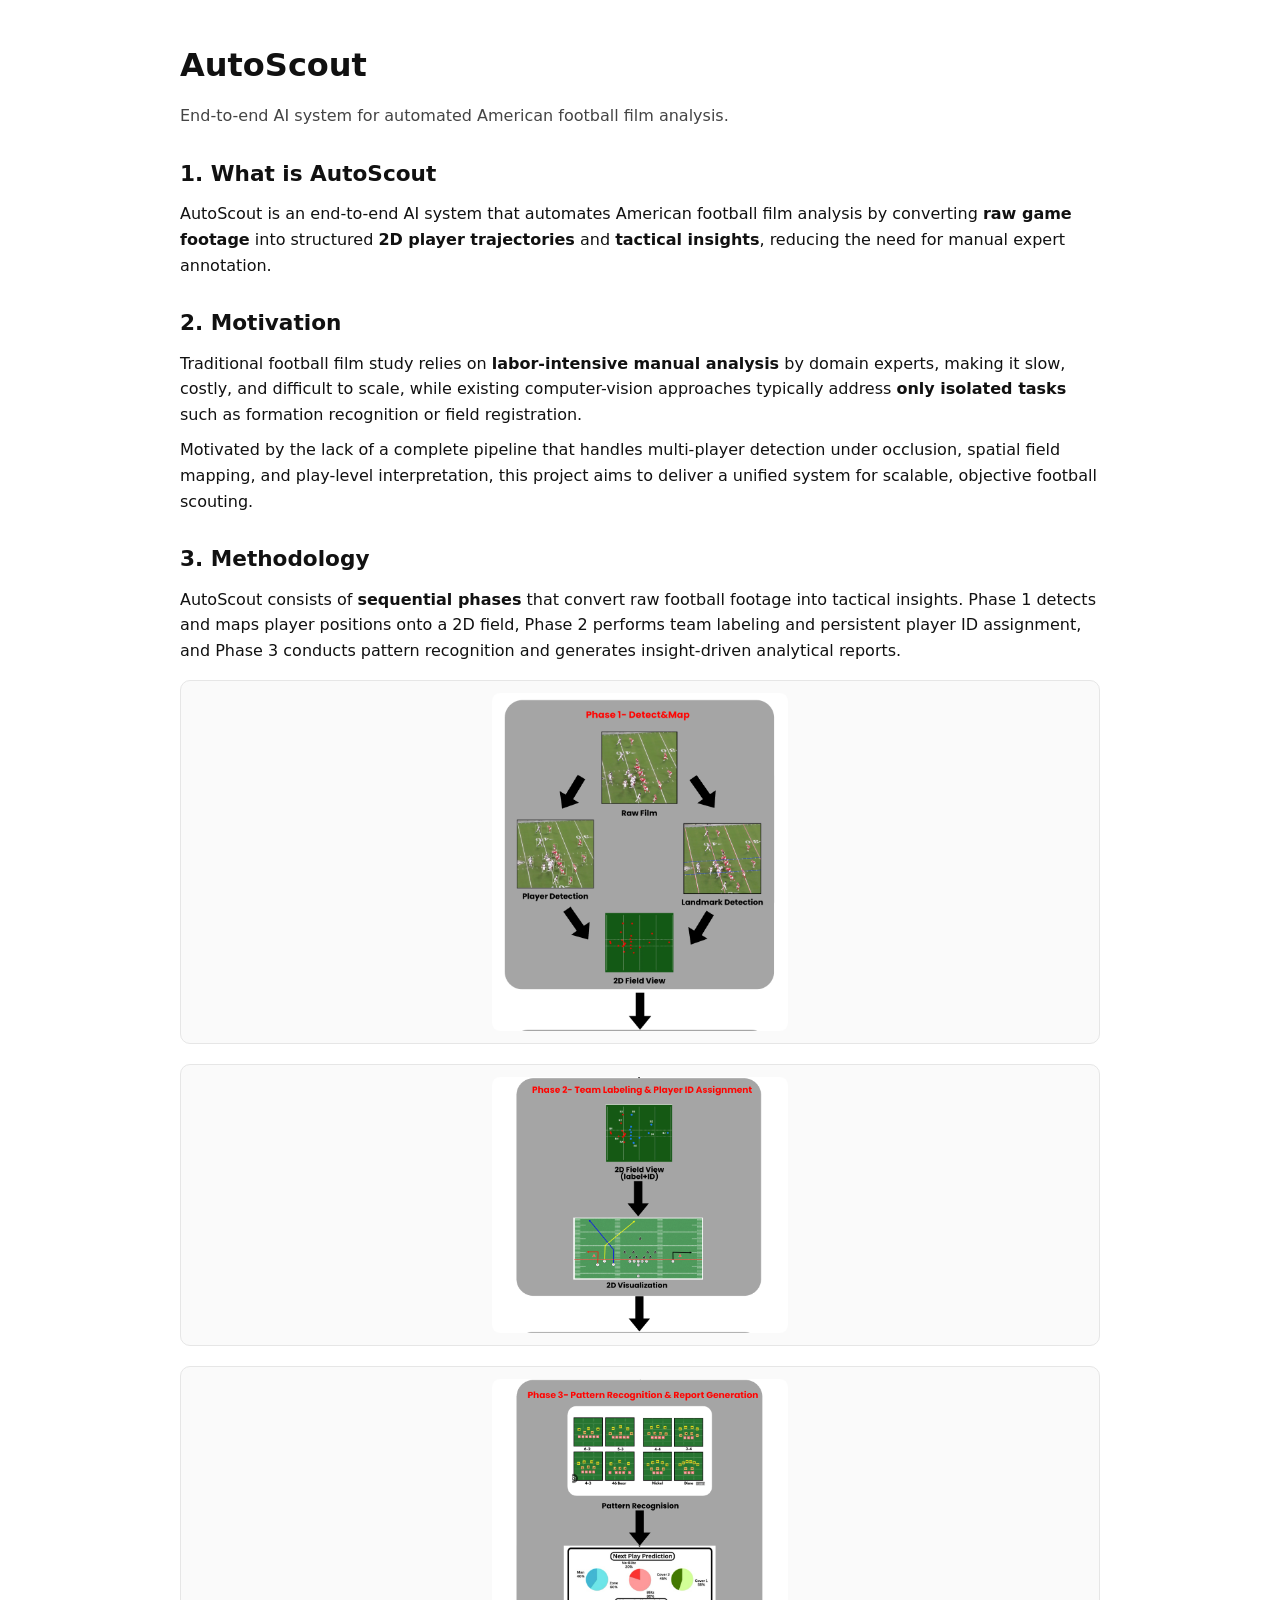
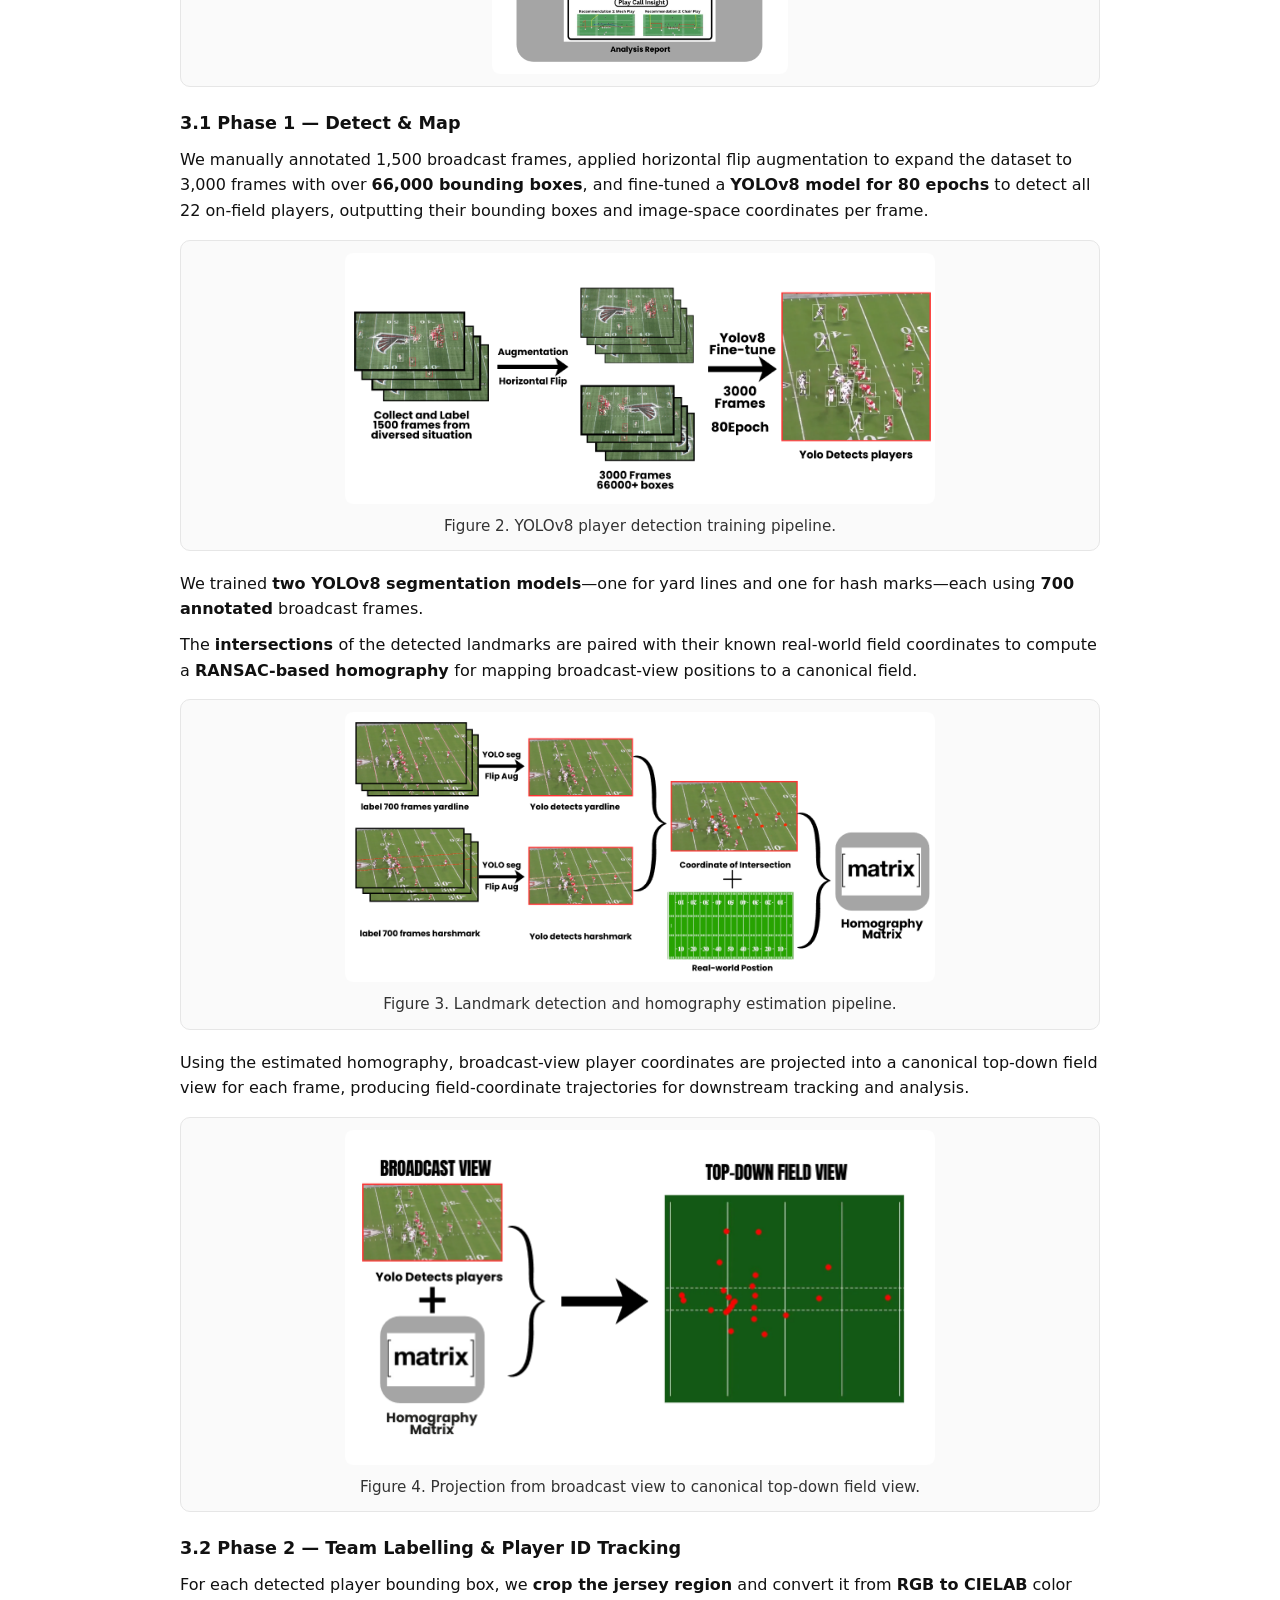
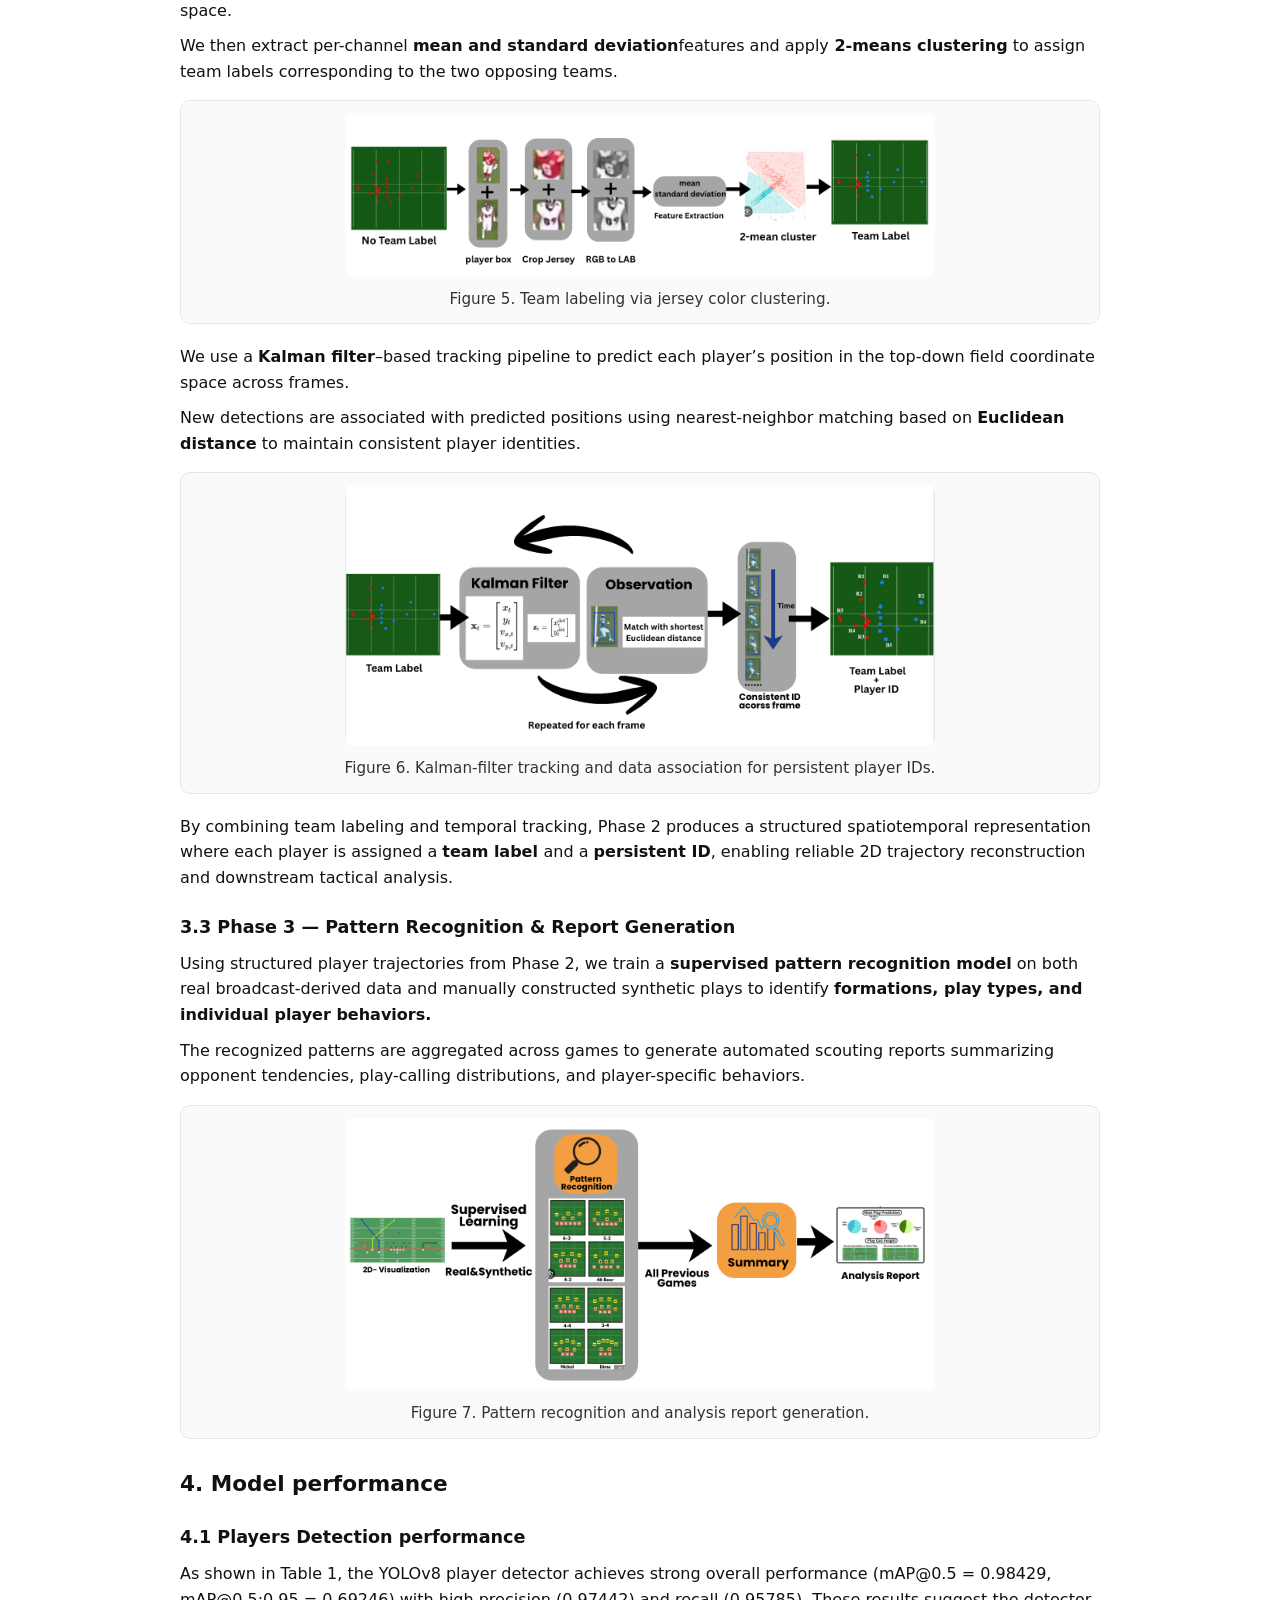
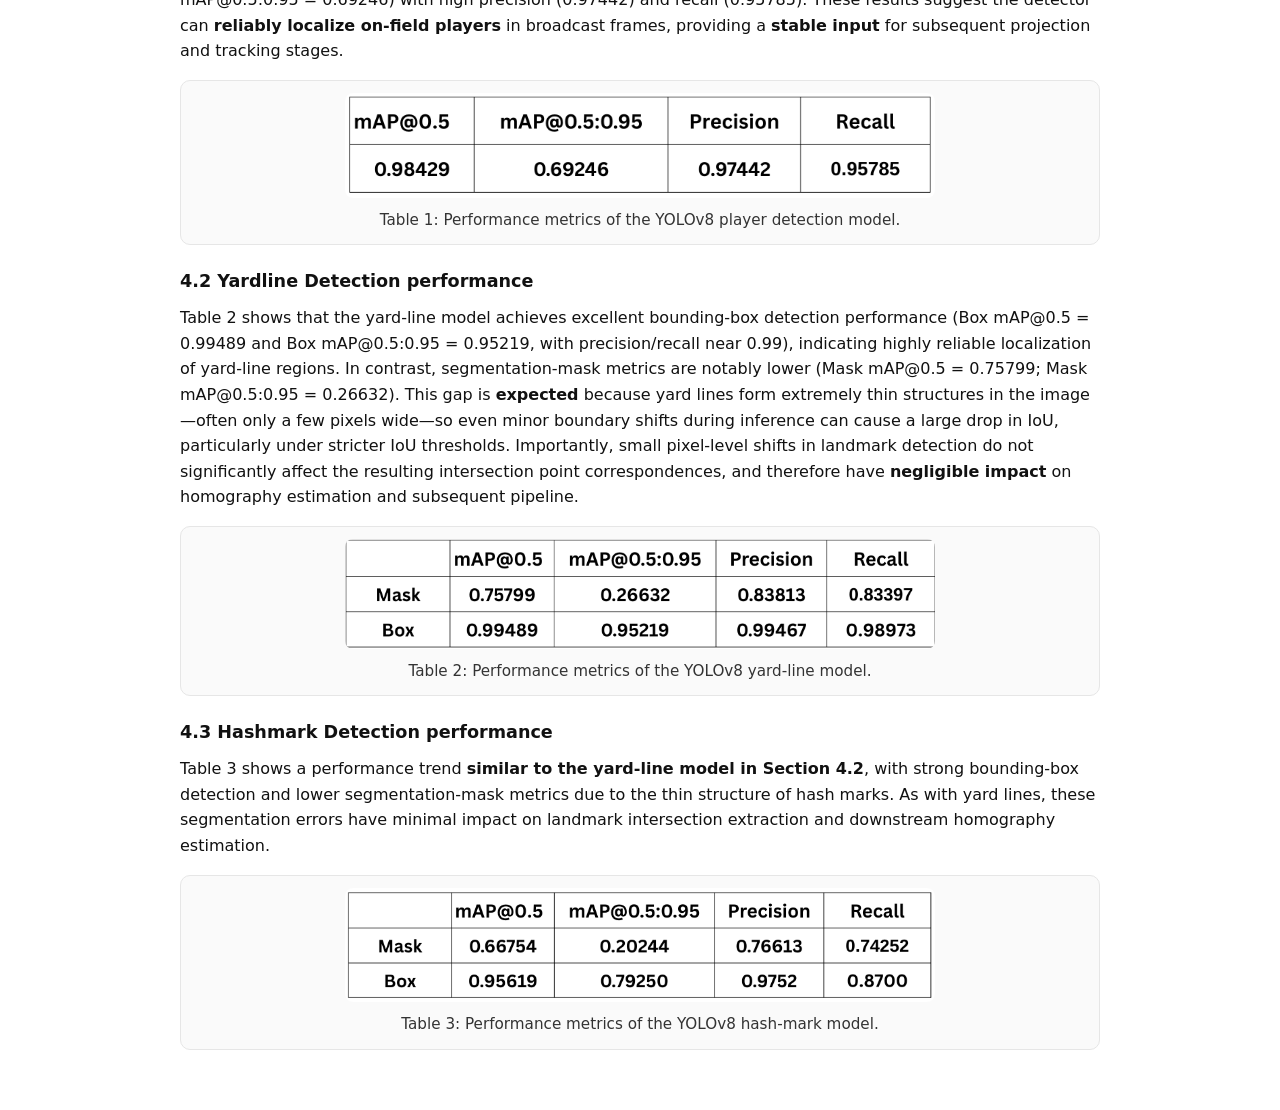
==== commit 14a8091c: "update the autoscout" ====
--- a/projects/autoscout.html
+++ b/projects/autoscout.html
@@ -27,14 +27,17 @@
     }
     figure img {
       display: block;
+      width: 66%;
       max-width: 100%;
       height: auto;
+      margin: 0 auto;
       border-radius: 8px;
     }
     figcaption {
       margin-top: 10px;
       font-size: 0.95rem;
       color: #333;
+      text-align: center;
     }
     .muted { color: #444; }
   </style>
@@ -50,16 +53,16 @@
     <section id="what-is-autoscout">
       <h2>1. What is AutoScout</h2>
       <p>
-        AutoScout is an end-to-end AI system that automates American football film analysis by converting raw game footage
-        into structured 2D player trajectories and tactical insights, reducing the need for manual expert annotation.
+        AutoScout is an end-to-end AI system that automates American football film analysis by converting <strong> raw game footage</strong>
+        into structured <strong>2D player trajectories</strong> and <strong>tactical insights</strong>, reducing the need for manual expert annotation.
       </p>
     </section>
 
     <section id="motivation">
       <h2>2. Motivation</h2>
       <p>
-        Traditional football film study relies on labor-intensive manual analysis by domain experts, making it slow, costly,
-        and difficult to scale, while existing computer-vision approaches typically address only isolated tasks such as
+        Traditional football film study relies on <strong>labor-intensive manual analysis</strong> by domain experts, making it slow, costly,
+        and difficult to scale, while existing computer-vision approaches typically address <strong> only isolated tasks </strong> such as
         formation recognition or field registration.
       </p>
       <p>
@@ -72,19 +75,19 @@
     <section id="methodology">
       <h2>3. Methodology</h2>
       <p>
-        AutoScout consists of three sequential phases that convert raw football footage into tactical insights. Phase 1
+        AutoScout consists of <strong> sequential phases</strong> that convert raw football footage into tactical insights. Phase 1
         detects and maps player positions onto a 2D field, Phase 2 performs team labeling and persistent player ID assignment,
         and Phase 3 conducts pattern recognition and generates insight-driven analytical reports.
       </p>
 
       <figure id="figure1">
-        <img src="../assets/Autoscout/figure1.png" alt="Figure 1: AutoScout workflow overview (Phase 1–3)." />
+        <img src="../assets/Autoscout/figure1.png" alt="Figure 1: AutoScout workflow overview (Phase 1–3)." style="width: 33%; height: auto; display: block; margin: 0 auto;" />
       </figure>
       <figure id="figure11">
-        <img src="../assets/Autoscout/figure11.png" alt="Figure 1: AutoScout workflow overview (Phase 1–3)." />
+        <img src="../assets/Autoscout/figure11.png" alt="Figure 1: AutoScout workflow overview (Phase 1–3)." style="width: 33%; height: auto; display: block; margin: 0 auto;" />
       </figure>
       <figure id="figure12">
-        <img src="../assets/Autoscout/figure12.png" alt="Figure 1: AutoScout workflow overview (Phase 1–3)." />
+        <img src="../assets/Autoscout/figure12.png" alt="Figure 1: AutoScout workflow overview (Phase 1–3)." style="width: 33%; height: auto; display: block; margin: 0 auto;" />
       </figure>
 
       <section id="phase1">
@@ -92,7 +95,7 @@
 
         <p>
           We manually annotated 1,500 broadcast frames, applied horizontal flip augmentation to expand the dataset to 3,000
-          frames with over 66,000 bounding boxes, and fine-tuned a YOLOv8 model for 80 epochs to detect all 22 on-field
+          frames with over <strong> 66,000 bounding boxes</strong>, and fine-tuned a <strong>YOLOv8 model for 80 epochs</strong> to detect all 22 on-field
           players, outputting their bounding boxes and image-space coordinates per frame.
         </p>
 
@@ -102,33 +105,37 @@
         </figure>
 
         <p>
-          We trained two YOLOv8 segmentation models—one for yard lines and one for hash marks—each using 700 annotated
+          We trained <strong> two YOLOv8 segmentation models</strong>—one for yard lines and one for hash marks—each using <strong> 700 annotated</strong>
           broadcast frames.
         </p>
         <p>
-          The intersections of the detected landmarks are paired with their known real-world field coordinates to compute a
-          RANSAC-based homography for mapping broadcast-view positions to a canonical field.
+          The <strong> intersections </strong>of the detected landmarks are paired with their known real-world field coordinates to compute a
+          <strong>RANSAC-based homography </strong>for mapping broadcast-view positions to a canonical field.
         </p>
 
         <figure id="figure3">
           <img src="../assets/Autoscout/figure3.png" alt="Figure 3: Landmark detection and homography estimation pipeline." />
           <figcaption>Figure 3. Landmark detection and homography estimation pipeline.</figcaption>
         </figure>
+        <p>
+          Using the estimated homography, broadcast-view player coordinates are projected into a canonical top-down field view for each frame, producing field-coordinate trajectories for downstream tracking and analysis.
+        </p>
 
         <figure id="figure4">
           <img src="../assets/Autoscout/figure4.png" alt="Figure 4: Projection from broadcast view to canonical top-down field view." />
           <figcaption>Figure 4. Projection from broadcast view to canonical top-down field view.</figcaption>
         </figure>
+        
       </section>
 
       <section id="phase2">
         <h3>3.2 Phase 2 — Team Labelling &amp; Player ID Tracking</h3>
 
         <p>
-          For each detected player bounding box, we crop the jersey region and convert it from RGB to CIELAB color space.
-        </p>
-        <p>
-          We then extract per-channel mean and standard deviation features and apply 2-means clustering to assign team labels
+          For each detected player bounding box, we <strong> crop the jersey region</strong> and convert it from <strong>RGB to CIELAB</strong> color space.
+        </p>
+        <p>
+          We then extract per-channel <strong>mean and standard deviation</strong>features and apply<strong> 2-means clustering</strong> to assign team labels
           corresponding to the two opposing teams.
         </p>
 
@@ -138,11 +145,11 @@
         </figure>
 
         <p>
-          We use a Kalman filter–based tracking pipeline to predict each player’s position in the top-down field coordinate
+          We use a <strong> Kalman filter</strong>–based tracking pipeline to predict each player’s position in the top-down field coordinate
           space across frames.
         </p>
         <p>
-          New detections are associated with predicted positions using nearest-neighbor matching based on Euclidean distance
+          New detections are associated with predicted positions using nearest-neighbor matching based on <strong>Euclidean distance</strong>
           to maintain consistent player identities.
         </p>
 
@@ -153,7 +160,7 @@
 
         <p>
           By combining team labeling and temporal tracking, Phase 2 produces a structured spatiotemporal representation where
-          each player is assigned a team label and a persistent ID, enabling reliable 2D trajectory reconstruction and
+          each player is assigned a <Strong>team label </Strong>and a <strong>persistent ID</strong>, enabling reliable 2D trajectory reconstruction and
           downstream tactical analysis.
         </p>
       </section>
@@ -162,9 +169,9 @@
         <h3>3.3 Phase 3 — Pattern Recognition &amp; Report Generation</h3>
 
         <p>
-          Using structured player trajectories from Phase 2, we train a supervised pattern recognition model on both real
-          broadcast-derived data and manually constructed synthetic plays to identify formations, play types, and individual
-          player behaviors.
+          Using structured player trajectories from Phase 2, we train a <strong> supervised pattern recognition model</strong> on both real
+          broadcast-derived data and manually constructed synthetic plays to identify <strong>formations, play types, and individual
+          player behaviors.</strong>
         </p>
         <p>
           The recognized patterns are aggregated across games to generate automated scouting reports summarizing opponent
@@ -174,6 +181,33 @@
         <figure id="figure7">
           <img src="../assets/Autoscout/figure7.png" alt="Figure 7: Pattern recognition and analysis report generation." />
           <figcaption>Figure 7. Pattern recognition and analysis report generation.</figcaption>
+        </figure>
+      </section>
+      <section id="model-performance">
+        <h2>4. Model performance</h2>
+        <h3>4.1 Players Detection performance</h3>
+        <p>
+          As shown in Table 1, the YOLOv8 player detector achieves strong overall performance (mAP@0.5 = 0.98429, mAP@0.5:0.95 = 0.69246) with high precision (0.97442) and recall (0.95785). These results suggest the detector can <strong> reliably localize on-field players</strong> in broadcast frames, providing a <strong>stable input</strong> for subsequent projection and tracking stages.
+        </p>
+        <figure id="figure8">
+          <img src="../assets/Autoscout/figure8.png" alt="Table 1: YOLOv8 player detection performance." />
+          <figcaption>Table 1: Performance metrics of the YOLOv8 player detection model.</figcaption>
+        </figure>
+        <h3>4.2 Yardline Detection performance</h3>
+        <p>
+          Table 2 shows that the yard-line model achieves excellent bounding-box detection performance (Box mAP@0.5 = 0.99489 and Box mAP@0.5:0.95 = 0.95219, with precision/recall near 0.99), indicating highly reliable localization of yard-line regions. In contrast, segmentation-mask metrics are notably lower (Mask mAP@0.5 = 0.75799; Mask mAP@0.5:0.95 = 0.26632). This gap is <strong>expected</strong> because yard lines form extremely thin structures in the image—often only a few pixels wide—so even minor boundary shifts during inference can cause a large drop in IoU, particularly under stricter IoU thresholds. Importantly, small pixel-level shifts in landmark detection do not significantly affect the resulting intersection point correspondences, and therefore have <strong>negligible impact</strong> on homography estimation and subsequent pipeline.
+        </p>
+        <figure id="figure9">
+          <img src="../assets/Autoscout/figure9.png" alt="Table 2: Yard-line model performance." />
+          <figcaption>Table 2: Performance metrics of the YOLOv8 yard-line model.</figcaption>
+        </figure>
+        <h3>4.3 Hashmark Detection performance</h3>
+        <p>
+          Table 3 shows a performance trend <Strong>similar to the yard-line model in Section 4.2</Strong>, with strong bounding-box detection and lower segmentation-mask metrics due to the thin structure of hash marks. As with yard lines, these segmentation errors have minimal impact on landmark intersection extraction and downstream homography estimation.
+        </p>
+        <figure id="figure10">
+          <img src="../assets/Autoscout/figure10.png" alt="Table 3: Hash mark model performance." />
+          <figcaption>Table 3: Performance metrics of the YOLOv8 hash-mark model.</figcaption>
         </figure>
       </section>
     </section>
